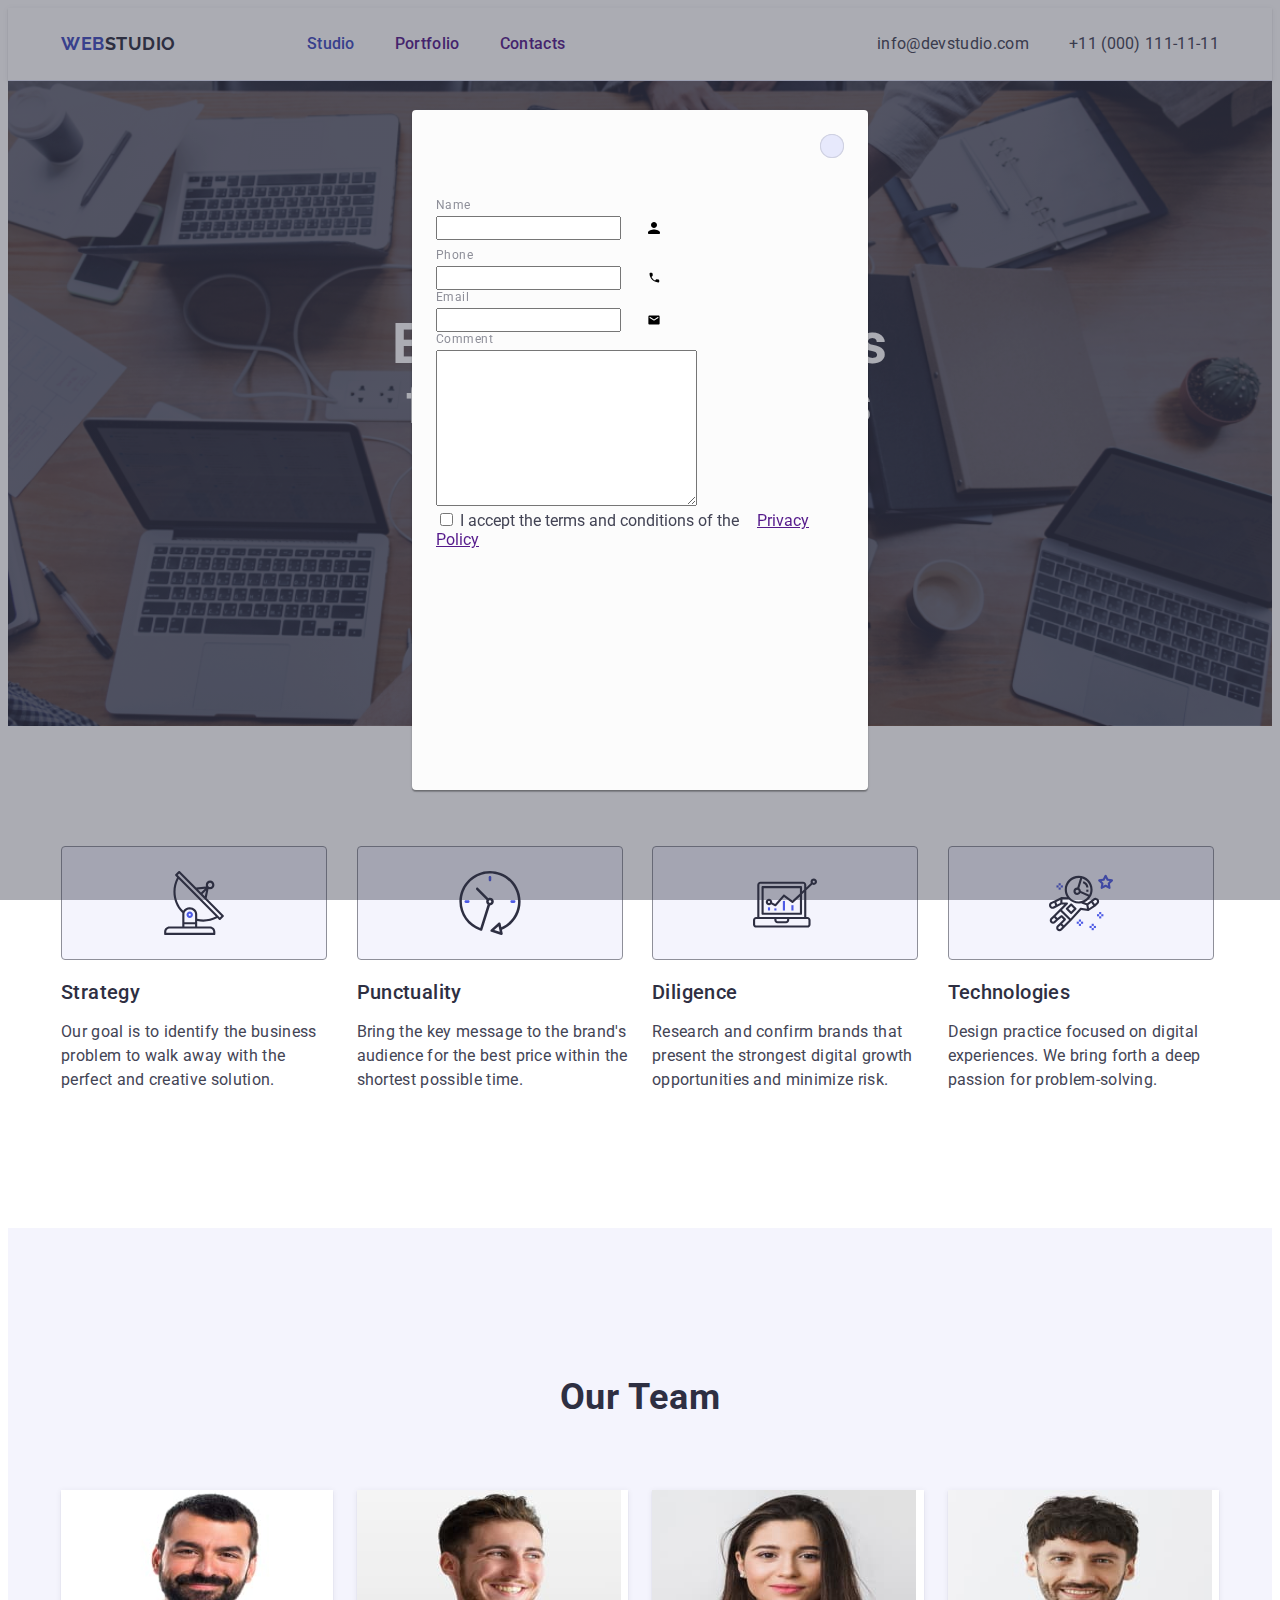
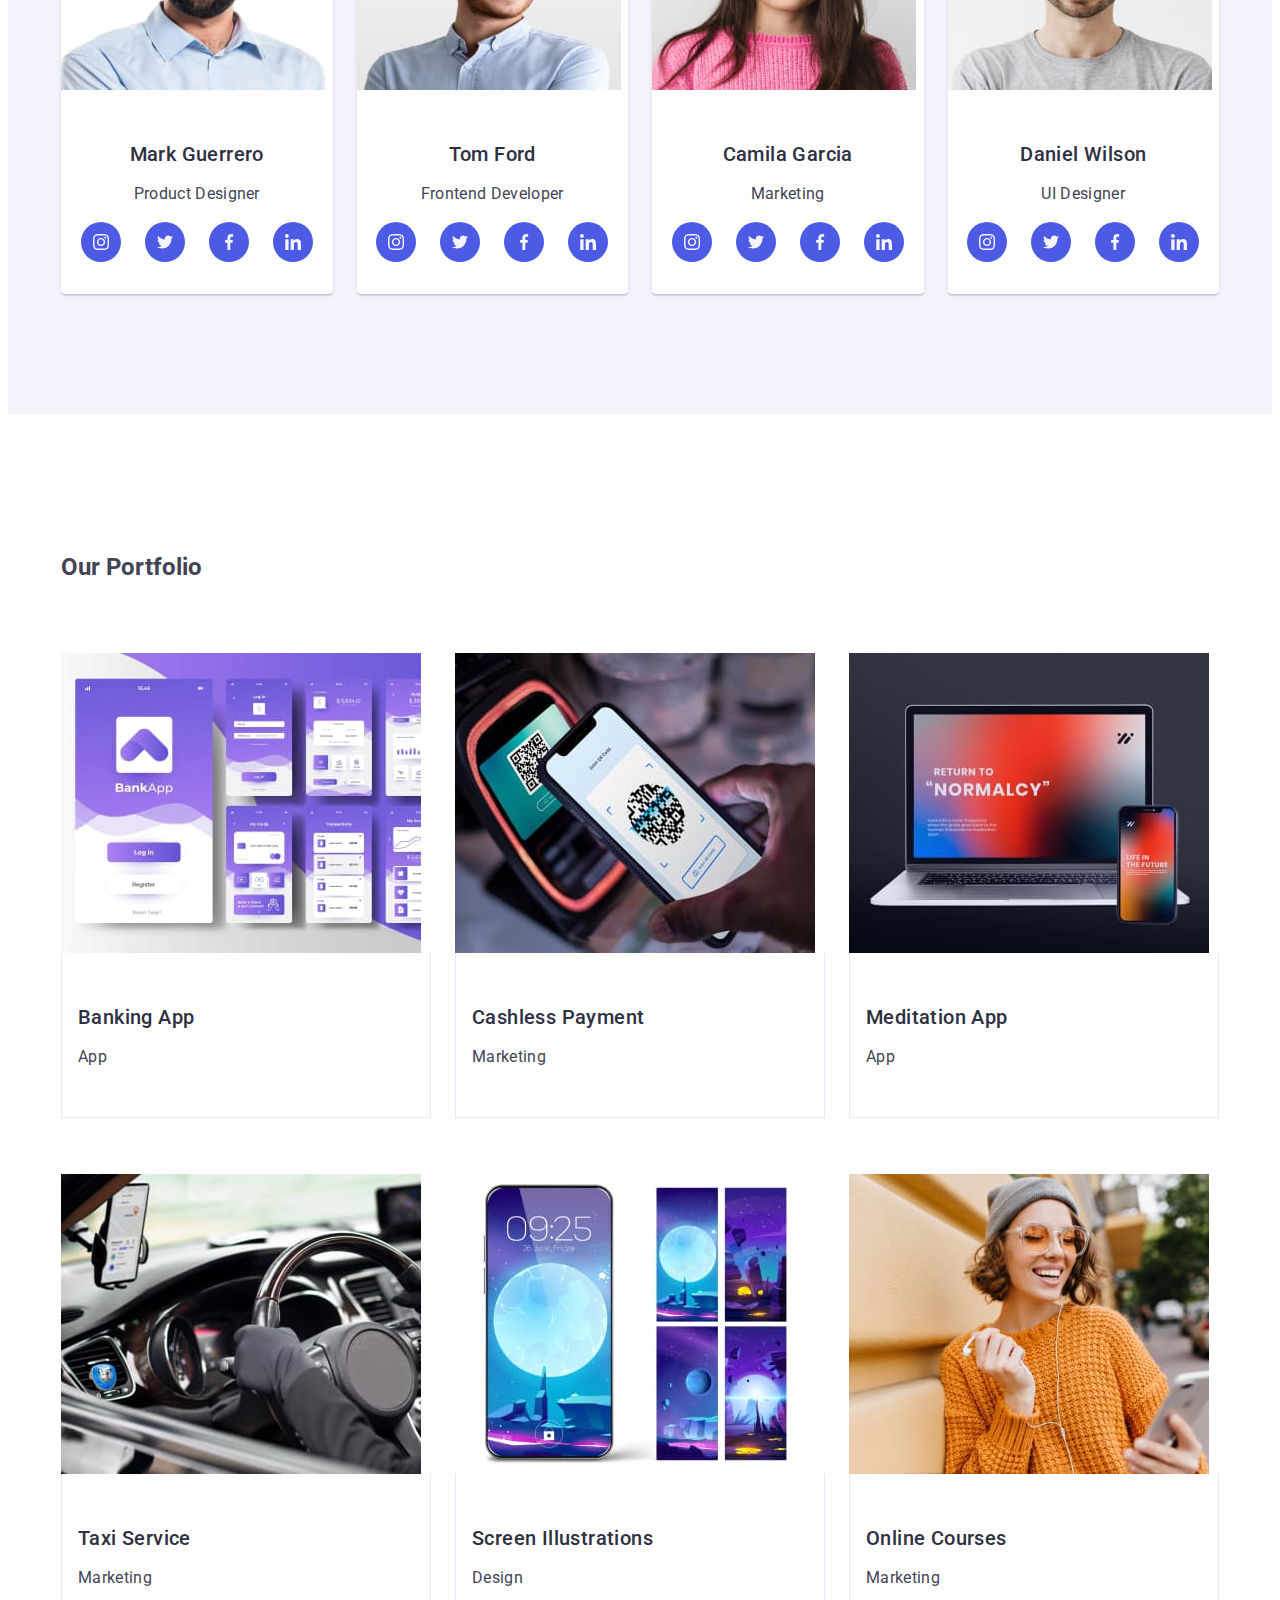
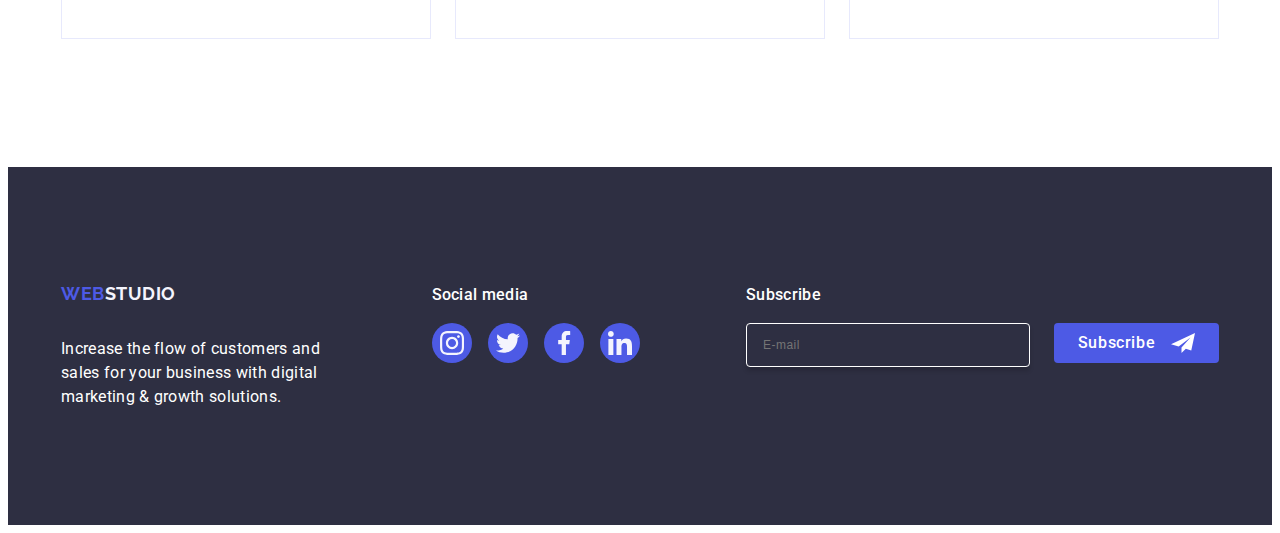
==== index.html @ eb2a05f5 "fix" ====
<!DOCTYPE html>
<html lang="en">
  <head>
    <meta charset="UTF-8" />
    <meta name="viewport" content="width=device-width, initial-scale=1.0" />
    <title>Document</title>
    <link
      rel="stylesheet"
      href="https://cdnjs.cloudflare.com/ajax/libs/modern-normalize/2.0.0/modern-normalize.min.css"
      integrity="sha512-4xo8blKMVCiXpTaLzQSLSw3KFOVPWhm/TRtuPVc4WG6kUgjH6J03IBuG7JZPkcWMxJ5huwaBpOpnwYElP/m6wg=="
      crossorigin="anonymous"
      referrerpolicy="no-referrer"
    />
    <link rel="preconnect" href="https://fonts.googleapis.com" />
    <link rel="preconnect" href="https://fonts.gstatic.com" crossorigin />
    <link
      href="https://fonts.googleapis.com/css2?family=Raleway:wght@700&family=Roboto:wght@400;500;700&display=swap"
      rel="stylesheet"
    />
    <link rel="stylesheet" href="./css/style.css" />
  </head>
  <body>
    <!-- HEADER -->

    <header class="header">
      <div class="container header-container">
        <nav class="nav-cont">
          <a class="logo" href="/index.html">Web<span>Studio</span></a>
          <ul class="nav-list">
            <li>
              <a class="list-link current" href="./index.html">Studio</a>
            </li>
            <li>
              <a class="list-link" href="">Portfolio</a>
            </li>
            <li>
              <a class="list-link" href="">Contacts</a>
            </li>
          </ul>
        </nav>
        <address class="contacts">
          <ul class="contacts-list">
            <li class="contacts-item">
              <a
                class="contacts-link"
                href="mailto:info@devstudio.com"
                target="_blank"
                >info@devstudio.com</a
              >
            </li>
            <li class="contacts-item">
              <a class="contacts-link" href="tel:+110001111111"
                >+11 (000) 111-11-11</a
              >
            </li>
          </ul>
        </address>
      </div>
    </header>

    <!-- MAIN -->

    <main>
      <!-- SECTION 1 -->

      <section class="dark-bg">
        <div class="container section-one-cont">
          <h1 class="sec-title">Effective Solutions for Your Business</h1>
          <button class="button" type="button">
            <span class="button-text">Order Service</span>
          </button>
        </div>
      </section>

      <!-- SECTION 2 -->

      <section class="section-two">
        <div class="container section-two-cont">
          <h2 class="visually-hidden">About</h2>
          <ul class="list-about">
            <li class="list-two-item">
              <div class="svg-cont">
                <svg class="svg-antenna" width="64" height="64">
                  <use href="./images/icons.svg#icon-antenna"></use>
                </svg>
              </div>
              <h3 class="sec-two-list-title">Strategy</h3>
              <p class="sec-two-list-text">
                Our goal is to identify the business problem to walk away with
                the perfect and creative solution.
              </p>
            </li>
            <li class="list-two-item">
              <div class="svg-cont">
                <svg class="svg-clock" width="64" height="64">
                  <use href="./images/icons.svg#icon-clock"></use>
                </svg>
              </div>
              <h3 class="sec-two-list-title">Punctuality</h3>
              <p class="sec-two-list-text">
                Bring the key message to the brand's audience for the best price
                within the shortest possible time.
              </p>
            </li>
            <li class="list-two-item">
              <div class="svg-cont">
                <svg class="svg-diagram" width="64" height="64">
                  <use href="./images/icons.svg#icon-diagram"></use>
                </svg>
              </div>
              <h3 class="sec-two-list-title">Diligence</h3>
              <p class="sec-two-list-text">
                Research and confirm brands that present the strongest digital
                growth opportunities and minimize risk.
              </p>
            </li>
            <li class="list-two-item">
              <div class="svg-cont">
                <svg class="svg-astronaut" width="64" height="64">
                  <use href="./images/icons.svg#icon-astronaut"></use>
                </svg>
              </div>
              <h3 class="sec-two-list-title">Technologies</h3>
              <p class="sec-two-list-text">
                Design practice focused on digital experiences. We bring forth a
                deep passion for problem-solving.
              </p>
            </li>
          </ul>
        </div>
      </section>

      <!-- SECTION 3 -->

      <section class="team-cont">
        <div class="container section-three-cont">
          <h2 class="team-title">Our Team</h2>
          <ul class="team-list">
            <li class="workers-cont">
              <img
                src="./images/workers/mark-guerrero.jpg"
                width="264"
                height="200"
                alt="man-1"
              />
              <div class="workers">
                <h3 class="title-names">Mark Guerrero</h3>
                <p class="position">Product Designer</p>
                <ul class="social-list">
                  <li class="social-item">
                    <a href="" class="social-link">
                      <svg class="svg social-svg" width="16" height="16">
                        <use href="./images/icons.svg#icon-instagram"></use>
                      </svg>
                    </a>
                  </li>
                  <li class="social-item">
                    <a href="" class="social-link">
                      <svg class="svg social-svg" width="16" height="16">
                        <use href="./images/icons.svg#icon-twitter"></use>
                      </svg>
                    </a>
                  </li>
                  <li class="social-item">
                    <a href="" class="social-link">
                      <svg class="svg social-svg" width="16" height="16">
                        <use href="./images/icons.svg#icon-facebook"></use>
                      </svg>
                    </a>
                  </li>
                  <li class="social-item">
                    <a href="" class="social-link">
                      <svg class="svg social-svg" width="16" height="16">
                        <use href="./images/icons.svg#icon-linkedin"></use>
                      </svg>
                    </a>
                  </li>
                </ul>
              </div>
            </li>
            <li class="workers-cont">
              <img
                src="./images/workers/tom-ford.jpg"
                width="264"
                height="200"
                alt="man-2"
              />
              <div class="workers">
                <h3 class="title-names">Tom Ford</h3>
                <p class="position">Frontend Developer</p>
                <ul class="social-list">
                  <li class="social-item">
                    <a href="" class="social-link">
                      <svg class="svg social-svg" width="16" height="16">
                        <use href="./images/icons.svg#icon-instagram"></use>
                      </svg>
                    </a>
                  </li>
                  <li class="social-item">
                    <a href="" class="social-link">
                      <svg class="svg social-svg" width="16" height="16">
                        <use href="./images/icons.svg#icon-twitter"></use>
                      </svg>
                    </a>
                  </li>
                  <li class="social-item">
                    <a href="" class="social-link">
                      <svg class="svg social-svg" width="16" height="16">
                        <use href="./images/icons.svg#icon-facebook"></use>
                      </svg>
                    </a>
                  </li>
                  <li class="social-item">
                    <a href="" class="social-link">
                      <svg class="svg social-svg" width="16" height="16">
                        <use href="./images/icons.svg#icon-linkedin"></use>
                      </svg>
                    </a>
                  </li>
                </ul>
              </div>
            </li>
            <li class="workers-cont">
              <img
                src="./images/workers/camila-garcia.jpg"
                width="264"
                height="200"
                alt="woman-1"
              />
              <div class="workers">
                <h3 class="title-names">Camila Garcia</h3>
                <p class="position">Marketing</p>
                <ul class="social-list">
                  <li class="social-item">
                    <a href="" class="social-link">
                      <svg class="svg social-svg" width="16" height="16">
                        <use href="./images/icons.svg#icon-instagram"></use>
                      </svg>
                    </a>
                  </li>
                  <li class="social-item">
                    <a href="" class="social-link">
                      <svg class="svg social-svg" width="16" height="16">
                        <use href="./images/icons.svg#icon-twitter"></use>
                      </svg>
                    </a>
                  </li>
                  <li class="social-item">
                    <a href="" class="social-link">
                      <svg class="svg social-svg" width="16" height="16">
                        <use href="./images/icons.svg#icon-facebook"></use>
                      </svg>
                    </a>
                  </li>
                  <li class="social-item">
                    <a href="" class="social-link">
                      <svg class="svg social-svg" width="16" height="16">
                        <use href="./images/icons.svg#icon-linkedin"></use>
                      </svg>
                    </a>
                  </li>
                </ul>
              </div>
            </li>
            <li class="workers-cont">
              <img
                src="./images/workers/daniel-wilson.jpg"
                width="264"
                height="200"
                alt="man-3"
              />
              <div class="workers">
                <h3 class="title-names">Daniel Wilson</h3>
                <p class="position">UI Designer</p>
                <ul class="social-list">
                  <li class="social-item">
                    <a href="" class="social-link">
                      <svg class="svg social-svg" width="16" height="16">
                        <use href="./images/icons.svg#icon-instagram"></use>
                      </svg>
                    </a>
                  </li>
                  <li class="social-item">
                    <a href="" class="social-link">
                      <svg class="svg social-svg" width="16" height="16">
                        <use href="./images/icons.svg#icon-twitter"></use>
                      </svg>
                    </a>
                  </li>
                  <li class="social-item">
                    <a href="" class="social-link">
                      <svg class="svg social-svg" width="16" height="16">
                        <use href="./images/icons.svg#icon-facebook"></use>
                      </svg>
                    </a>
                  </li>
                  <li class="social-item">
                    <a href="" class="social-link">
                      <svg class="svg social-svg" width="16" height="16">
                        <use href="./images/icons.svg#icon-linkedin"></use>
                      </svg>
                    </a>
                  </li>
                </ul>
              </div>
            </li>
          </ul>
        </div>
      </section>

      <!-- SECTION 4 -->

      <section class="section-four">
        <div class="container section-four-cont">
          <h2 class="portfolio">Our Portfolio</h2>
          <ul class="list-portfolio">
            <li class="app-cont">
              <div class="image-cont">
                <img
                  src="./images/banking-app.jpg"
                  alt="Banking App"
                  width="360"
                  height="300"
                />
                <p class="image-text">
                  14 Stylish and User-Friendly App Design Concepts · Task
                  Manager App · Calorie Tracker App · Exotic Fruit Ecommerce App
                  · Cloud Storage App
                </p>
              </div>
              <div class="app">
                <h3 class="title-names">Banking App</h3>
                <p class="position">App</p>
              </div>
            </li>
            <li class="app-cont">
              <div class="image-cont">
                <img
                  src="./images/cashless-payment.jpg"
                  alt="Cashless Payment"
                  width="360"
                  height="300"
                />
                <p class="image-text">
                  14 Stylish and User-Friendly App Design Concepts · Task
                  Manager App · Calorie Tracker App · Exotic Fruit Ecommerce App
                  · Cloud Storage App
                </p>
              </div>
              <div class="app">
                <h3 class="title-names">Cashless Payment</h3>
                <p class="position">Marketing</p>
              </div>
            </li>
            <li class="app-cont">
              <div class="image-cont">
                <img
                  src="./images/meditaion-app.jpg"
                  alt="Meditaion App"
                  width="360"
                  height="300"
                />
                <p class="image-text">
                  14 Stylish and User-Friendly App Design Concepts · Task
                  Manager App · Calorie Tracker App · Exotic Fruit Ecommerce App
                  · Cloud Storage App
                </p>
              </div>
              <div class="app">
                <h3 class="title-names">Meditation App</h3>
                <p class="position">App</p>
              </div>
            </li>
            <li class="app-cont">
              <div class="image-cont">
                <img
                  src="./images/taxi-service.jpg"
                  alt="Taxi Service"
                  width="360"
                  height="300"
                />
                <p class="image-text">
                  14 Stylish and User-Friendly App Design Concepts · Task
                  Manager App · Calorie Tracker App · Exotic Fruit Ecommerce App
                  · Cloud Storage App
                </p>
              </div>
              <div class="app">
                <h3 class="title-names">Taxi Service</h3>
                <p class="position">Marketing</p>
              </div>
            </li>
            <li class="app-cont">
              <div class="image-cont">
                <img
                  src="./images/screen-illustrations.jpg"
                  alt="Screen Illustrations"
                  width="360"
                  height="300"
                />
                <p class="image-text">
                  14 Stylish and User-Friendly App Design Concepts · Task
                  Manager App · Calorie Tracker App · Exotic Fruit Ecommerce App
                  · Cloud Storage App
                </p>
              </div>
              <div class="app">
                <h3 class="title-names">Screen Illustrations</h3>
                <p class="position">Design</p>
              </div>
            </li>
            <li class="app-cont">
              <div class="image-cont">
                <img
                  src="./images/online-courses.jpg"
                  alt="Online Courses"
                  width="360"
                  height="300"
                />
                <p class="image-text">
                  14 Stylish and User-Friendly App Design Concepts · Task
                  Manager App · Calorie Tracker App · Exotic Fruit Ecommerce App
                  · Cloud Storage App
                </p>
              </div>
              <div class="app">
                <h3 class="title-names">Online Courses</h3>
                <p class="position">Marketing</p>
              </div>
            </li>
          </ul>
        </div>
      </section>
    </main>

    <!-- FOOTER -->

    <footer class="footer">
      <div class="container footer-cont">
        <div class="aside">
          <a class="footer-logo-cont" href="./index.html"
            >Web<span class="footer-logo">Studio</span></a
          >
          <p class="footer-text">
            Increase the flow of customers and sales for your business with
            digital marketing & growth solutions.
          </p>
        </div>
        <div class="footer-social-cont">
          <p class="footer-social-text">Social media</p>
          <ul class="footer-list">
            <li class="footer-social-item">
              <a class="footer-social-link" href="">
                <svg class="footer-social-svg" width="24" height="24">
                  <use href="./images/icons.svg#icon-instagram"></use>
                </svg>
              </a>
            </li>
            <li class="footer-social-item">
              <a class="footer-social-link" href="">
                <svg class="footer-social-svg" width="24" height="24">
                  <use href="./images/icons.svg#icon-twitter"></use>
                </svg>
              </a>
            </li>
            <li class="footer-social-item">
              <a class="footer-social-link" href="">
                <svg class="footer-social-svg" width="24" height="24">
                  <use href="./images/icons.svg#icon-facebook"></use>
                </svg>
              </a>
            </li>
            <li class="footer-social-item">
              <a class="footer-social-link" href="">
                <svg class="footer-social-svg" width="24" height="24">
                  <use href="./images/icons.svg#icon-linkedin"></use>
                </svg>
              </a>
            </li>
          </ul>
        </div>
        <div class="subscribe-cont">
          <p class="form-text">Subscribe</p>
          <form class="form">
            <label for="email" class="form-label">
              <input
                class="form-label-input"
                type="email"
                name="email"
                placeholder="E-mail"
                id="email"
              />
            </label>
            <button type="submit" class="form-button">
              Subscribe
              <svg class="form-button-svg" width="24" height="24">
                <use href="./images/icons.svg#icon-frame"></use>
              </svg>
            </button>
          </form>
        </div>
      </div>
    </footer>

    <!-- Model Window -->

    <div class="modal-cont">
      <div class="modal">
        <button type="button" class="modal-button">
          <svg width="8" height="8" class="modal-button-svg">
            <use href="./images/icons.svg#icon-close-black"></use>
          </svg>
        </button>
        <p class="modal-title"></p>
        <form>
          <div class="first-form-cont">
            <label for="user-name" class="modal-label">Name</label>
            <div class="form name-cont">
              <input
                type="text"
                id="user-name"
                name="user-name"
                class="input name-input"
              />
              <svg width="18" height="24" class="modal-svg">
                <use href="./images/icons.svg#icon-person-black"></use>
              </svg>
            </div>
          </div>

          <div class="second-form-cont">
            <label for="user-phome" class="modal-label">Phone</label>
            <div class="form phome-cont">
              <input
                type="text"
                id="user-phome"
                name="user-phome"
                class="input phone-input"
              />
              <svg width="18" height="24" class="modal-svg">
                <use href="./images/icons.svg#icon-phone-black"></use>
              </svg>
            </div>
          </div>

          <div class="third-form-cont">
            <label for="user-enail" class="modal-label">Email</label>
            <div class="form enail-cont">
              <input
                type="text"
                id="user-enail"
                name="user-enail"
                class="input email-input"
              />
              <svg width="18" height="24" class="modal-svg">
                <use href="./images/icons.svg#icon-email-black"></use>
              </svg>
            </div>
          </div>

          <div class="fourth-form-cont">
            <label for="user-comment" class="modal-label">Comment</label>
            <textarea
              name="user-comment"
              id="user-comment"
              cols="30"
              rows="10"
              placeholder="Text input"
              class="modal-textarea"
            >
            </textarea>
          </div>

          <div class="fifth-form-cont">
            <input
              type="checkbox"
              id="user-privacy"
              value="true"
              name="user-privacy"
              class="checkbox"
            />

            <label for="user-privacy" class="checkbox-label"
              >I accept the terms and conditions of the
              <span class="checkbox-label-span">
                <svg width="10" height="8" class="checkbox-label-span-svg">
                  <use href=""></use>
                </svg>
                <a href="">Privacy Policy</a>
              </span>
            </label>
          </div>
          <button class="modal-button"></button>
        </form>
      </div>
    </div>
  </body>
</html>
---- css/style.css ----
body {
  font-family: "Roboto", sans-serif;
  color: #434455;
  background-color: #ffffff;
}
ul {
  margin: 0;
  padding-left: 0;
  list-style-type: none;
}
h1 h2 h3 h4 h5 h6 p {
  margin: 0;
}
img {
  display: block;
}
h3 {
  font-family: "Roboto", sans-serif;
  font-size: 20px;
  font-weight: 500;
  line-height: 24px;
  letter-spacing: 0.02em;
}

/* HEADER */

.header {
  margin: 0 auto;
  border-bottom: 1px solid #e7e9fc;
  box-shadow: 0px 2px 1px rgba(46, 47, 66, 0.08),
    0px 1px 1px rgba(46, 47, 66, 0.16), 0px 1px 6px rgba(46, 47, 66, 0.08);
  max-width: 1440px;
}
.header-container {
  display: flex;
  justify-content: space-between;
}
.container {
  width: 1158px;
  margin: 0 auto;
  padding: 0 15px;
}
.nav-cont {
  display: flex;
  gap: 40px;
  align-items: center;
}
.logo {
  text-decoration: none;
  font-family: "Raleway", sans-serif;
  font-weight: 700;
  font-size: 18px;
  line-height: 1.17;
  letter-spacing: 0.03em;
  text-transform: uppercase;
  color: #404bbf;
  margin-right: 76px;
}
.logo span {
  color: #2e2f42;
}
.nav-list {
  position: relative;

  display: inline-flex;
  align-items: flex-start;
  gap: 40px;
  padding: 0 15px;
}
.list-link {
  display: block;
  position: relative;
  text-decoration: none;
  font-size: 16px;
  font-weight: 500;
  line-height: 1.5;
  letter-spacing: 0.02em;
  padding: 24px 0;
  transition: color 250ms cubic-bezier(0.4, 0, 0.2, 1);
}
.list-link.current {
  color: #404bbf;
}
.list-link.current::after {
  content: "";
  position: absolute;
  left: 0;
  bottom: -1px;
  height: 4px;
  background-color: #404bbf;
  border-radius: 2px;
  text-decoration: underline;
}
.list-link:hover {
  color: #404bbf;
}
.list-link:focus {
  color: #404bbf;
  text-decoration: underline;
}
.contacts {
  font-style: normal;
  justify-content: flex-end;
}
.contacts-list {
  display: flex;
  gap: 40px;
}
.contacts-link {
  text-decoration: none;
  display: block;
  font-style: normal;
  font-size: 16px;
  line-height: 1.5;
  letter-spacing: 0.02em;
  color: #434455;
  padding: 24px 0;
  transition: color 250ms cubic-bezier(0.4, 0, 0.2, 1);
}

.contacts-link:hover {
  color: #404bbf;
}
/* .contacts-link:focus {
  color: #404bbf;
} */
/* MAIN */

/* SECTION 1 */

.dark-bg {
  margin: 0 auto;
  padding: 188px 0;
  background-image: linear-gradient(
      rgba(46, 47, 66, 0.7),
      rgba(46, 47, 66, 0.7)
    ),
    url(/images/people-office.jpg);
  background-size: cover;
  background-repeat: no-repeat;
  background-position: center;
  max-width: 1440px;
}
.container .section-one-cont {
  display: flex;
  justify-content: center;
}
.sec-title {
  margin: 0.83em auto;
  font-size: 56px;
  font-weight: 700;
  line-height: 1.07;
  letter-spacing: 0.02em;
  text-align: center;
  color: #ffffff;
  max-width: 496px;
}
.button {
  /* Box model */
  margin: 0 auto;
  display: block;
  min-width: 169px;
  height: 56px;

  /* Visual */
  border: none;
  border-radius: 4px;
  background-color: #4d5ae5;
  transition: background-color 250ms cubic-bezier(0.4, 0, 0.2, 1);

  /* Typography */
  font-family: "Roboto", sans-serif;
  color: #ffffff;
  font-size: 16px;
  line-height: 1.5;
  font-weight: 500;
  cursor: pointer;
  letter-spacing: 0.04em;
}
.button:hover {
  background-color: #404bbf;
}
.button:focus {
  background-color: #404bbf;
}

/* SECTION 2 */

.section-two {
  padding: 120px 0;
}

.visually-hidden {
  position: absolute;
  width: 1px;
  height: 1px;
  margin: -1px;
  border: 0;
  padding: 0;
  white-space: nowrap;
  clip-path: inset(100%);
  clip: rect(0 0 0 0);
  overflow: hidden;
}
.list-about {
  display: flex;
  gap: 24px;
}
.svg-cont {
  /* Box model */
  display: flex;
  justify-content: center;
  align-items: center;
  width: 264px;
  height: 112px;
  flex-shrink: 0;
  margin-bottom: 8px;

  /* Visual */
  border-radius: 4px;
  border: 1px solid var(--LIGHT-SLATE, #8e8f99);
  background: var(--CLOUD, #f4f4fd);
}

.list-two-item {
  width: calc((100% - 72px) / 4);
}
.sec-two-list-title {
  font-family: "Roboto", sans-serif;
  font-size: 20px;
  font-weight: 500;
  line-height: 1.2;
  letter-spacing: 0.02em;
  text-align: left;
  color: #2e2f42;
  margin-bottom: 8px;
}
.sec-two-list-text {
  font-size: 16px;
  line-height: 1.5;
  letter-spacing: 0.02em;
}

/* SECTION 3 */

.team-cont {
  background-color: #f4f4fd;
  padding: 120px 0;
}
.team-list {
  text-align: center;
  display: flex;
  gap: 24px;
}
.team-title {
  font-family: "Roboto", sans-serif;
  font-size: 36px;
  font-weight: 700;
  line-height: 1.11;
  letter-spacing: 0.02em;
  text-align: center;
  text-transform: capitalize;
  color: #2e2f42;
  margin-bottom: 72px;
}
.workers-cont {
  background-color: #ffffff;
  width: calc((100% - 72px) / 4);
  border-radius: 0 0 4px 4px;
  box-shadow: 0px 1px 6px rgba(46, 47, 66, 0.08),
    0px 1px 1px rgba(46, 47, 66, 0.16), 0px 2px 1px rgba(46, 47, 66, 0.08);
}
.workers {
  padding: 32px 0;
}
.title-names {
  color: #2e2f42;
  line-height: 1.2;
  align-items: center;
  margin-bottom: 8px;
}
.position {
  font-size: 16px;
  line-height: 1.5;
  letter-spacing: 0.02em;
  color: #434455;
  align-items: center;
}
.social-list {
  display: flex;
  justify-content: center;
  gap: 24px;
}
.social-item {
  width: 40px;
  height: 40px;
}

.social-link {
  display: flex;
  align-items: center;
  justify-content: center;
  width: 100%;
  height: 100%;
  border-radius: 50%;
  background-color: #4d5ae5;
}
.social-link:first-child {
  transition: background-color 250ms cubic-bezier(0.4, 0, 0.2, 1);
}
.social-link:hover,
.social-link:focus {
  background-color: #404bbf;
}
.svg {
  fill: #f4f4fd;
}

/* SECTION 4 */

.section-four {
  padding: 120px 0;
}
.portfolio {
  margin-bottom: 72px;
}
.list-portfolio {
  display: flex;
  flex-wrap: wrap;
  column-gap: 24px;
  row-gap: 48px;
  text-align: left;
}
.app-cont {
  width: calc((100% - 48px) / 3);
  transition: box-shadow 250ms cubic-bezier(0.4, 0, 0.2, 1);
}
.app-cont:hover {
  box-shadow: 0px 1px 6px rgba(46, 47, 66, 0.08),
    0px 1px 1px rgba(46, 47, 66, 0.16), 0px 2px 1px rgba(46, 47, 66, 0.08);
}
.image-cont {
  position: relative;
  overflow: hidden;
}
.image-text {
  /* Box model */
  width: 100%;
  height: 100%;
  padding: 40px 32px;
  margin: 0;

  /* Positioning */
  position: absolute;
  top: 0;

  /* Typography */
  font-size: 16px;
  letter-spacing: 0.02em;
  line-height: 1.5;

  /* Visual */
  color: #f4f4fd;
  background-color: #4d5ae5;

  transform: translateY(100%);
  transition: transform 250ms cubic-bezier(0.4, 0, 0.2, 1);
}
.app-cont:hover .image-text {
  transform: translateY(0%);
}
.app {
  padding: 32px 16px;
  border: 1px solid #e7e9fc;
  border-top: none;
  margin-bottom: 8px;
}

/* FOOTER */

.footer {
  background-color: #2e2f42;
  padding: 100px 0;
}
.footer-cont {
  display: flex;
  align-items: baseline;
  justify-content: space-between;
}
.aside {
  max-width: 264px;
}
.footer-social-cont {
}
.footer-social-text {
  font-weight: 500;
  font-size: 16px;
  line-height: 1.5;
  letter-spacing: 0.02em;
  color: #ffffff;
  margin-bottom: 16px;
}
.footer-list {
  display: flex;
  gap: 16px;
}
.footer-social-item {
  width: 40px;
  height: 40px;
}
.footer-social-link {
  width: 100%;
  height: 100%;
  background-color: #4d5ae5;
  border-radius: 50%;
  display: flex;
  align-items: center;
  justify-content: center;
  transition: background-color 250ms cubic-bezier(0.4, 0, 0.2, 1);
}
.footer-social-link:hover,
.footer-social-link:focus {
  background-color: #31d0aa;
}
.footer-social-svg {
  fill: #f4f4fd;
}
.footer-logo-cont {
  /* box model */
  display: inline-block;
  margin-bottom: 16px;

  /* Typography */
  font-family: "Raleway", sans-serif;
  font-size: 18px;
  font-weight: 700;
  line-height: 1.17;
  text-align: left;
  text-decoration: none;
  text-transform: uppercase;
  letter-spacing: 0.03em;
  color: #4d5ae5;
}
.footer-logo span {
  color: #f4f4fd;
}
.footer-logo {
  color: #f4f4fd;
}
.footer-text {
  color: #f4f4fd;
  line-height: 1.5;
  letter-spacing: 0.02em;
  line-height: 1.5;
  letter-spacing: 0.02em;
  color: #ffffff;
}

.form-text {
  margin-bottom: 16px;
  font-weight: 500;
  line-height: 1.5;
  letter-spacing: 0.02em;
  color: #ffffff;
}
.form {
  display: flex;
  gap: 24px;
  flex-direction: row;
}
.form-label {
  display: flex;
}
.form-label-input {
  /* Box model */
  width: 264px;
  height: 40px;
  padding-left: 16px;

  /* Typography */
  font-size: 12px;
  line-height: 2;
  letter-spacing: 0.04em;
  color: #ffffff;

  /* Visual */
  background-color: transparent;
  border: 1px solid #ffffff;
  box-shadow: 0 4px 4px rgba(0, 0, 0, 0.15);
  border-radius: 4px;
}
.form-button {
  /* Box model */
  display: flex;
  justify-content: center;
  align-items: center;
  min-width: 165px;
  height: 40px;

  /* Typography */
  font-family: "Roboto", sans-serif;
  font-size: 16px;
  font-weight: 500;
  line-height: 1.5;
  letter-spacing: 0.04em;
  color: #ffffff;

  /* Visual */
  background-color: #4d5ae5;
  border: none;
  border-radius: 4px;
  cursor: pointer;
}
.form-button-svg {
  margin-left: 16px;
}
.modal-cont {
  position: fixed;
  top: 0;
  left: 0;
  width: 100%;
  height: 100%;
  background-color: rgba(46, 47, 66, 0.4);
  transition: opacity 250ms cubic-bezier(0.4, 0, 0.2, 1),
    visibility 250ms cubic-bezier(0.4, 0, 0.2, 1);
}
.modal {
  /* Positioning */
  position: absolute;
  top: 50%;
  left: 50%;

  /* Visual */
  background: #fcfcfc;
  border-radius: 4px;
  box-shadow: 0px 1px 1px rgba(0, 0, 0, 0.14), 0px 1px 3px rgba(0, 0, 0, 0.12),
    0px 2px 1px rgba(0, 0, 0, 0.2);

  /* Box model */
  min-height: 584px;
  width: 408px;
  padding: 72px 24px 24px 24px;

  transform: translate(-50%, -50%) scale(1);
  transition: transform 250ms cubic-bezier(0.4, 0, 0.2, 1);
}
.modal-button {
  /* Positioning */
  position: absolute;
  top: 24px;
  right: 24px;

  /* Box model */
  display: flex;
  width: 24px;
  height: 24px;
  align-items: center;
  justify-content: center;
  padding: 0;

  /* Visual */
  background-color: #e7e9fc;
  border-radius: 50%;
  border: 1px solid rgba(0, 0, 0, 0.1);
  cursor: pointer;

  transition: background-color 250ms cubic-bezier(0.4, 0, 0.2, 1),
    border 250ms cubic-bezier(0.4, 0, 0.2, 1);
}
.modal-button:hover,
.modal-button:focus {
  background-color: #404bbf;
  border: none;
}
.modal-button:hover .modal-button-svg,
.modal-button:focus .modal-button-svg {
  fill: #ffffff;
}
.modal-button-svg {
  transition: fill 250ms cubic-bezier(0.4, 0, 0.2, 1);
}
.modal-title {
  font-weight: 500;
  font-size: 16px;
  text-align: center;
  letter-spacing: 0.02em;
  color: #2e2f42;
  margin-bottom: 16px;
  line-height: 1.5;
}
.first-form-cont {
  margin-bottom: 8px;
}
.modal-label {
  font-size: 12px;
  line-height: 1.17;
  letter-spacing: 0.04em;
  color: #8e8f99;
  display: block;
  margin-bottom: 4px;
}
.form {
}
.name-cont {
}
.input {
}
.name-input {
}
.form-svg {
}
.second-form-cont {
}
.phome-cont {
}
.phone-input {
}
.third-form-cont {
}
.enail-cont {
}
.email-input {
}
.fourth-form-cont {
}
.modal-textarea {
}
.fifth-form-cont {
}
.checkbox {
}
.checkbox-label {
}
.checkbox-label-span {
}
.checkbox-label-span-svg {
}
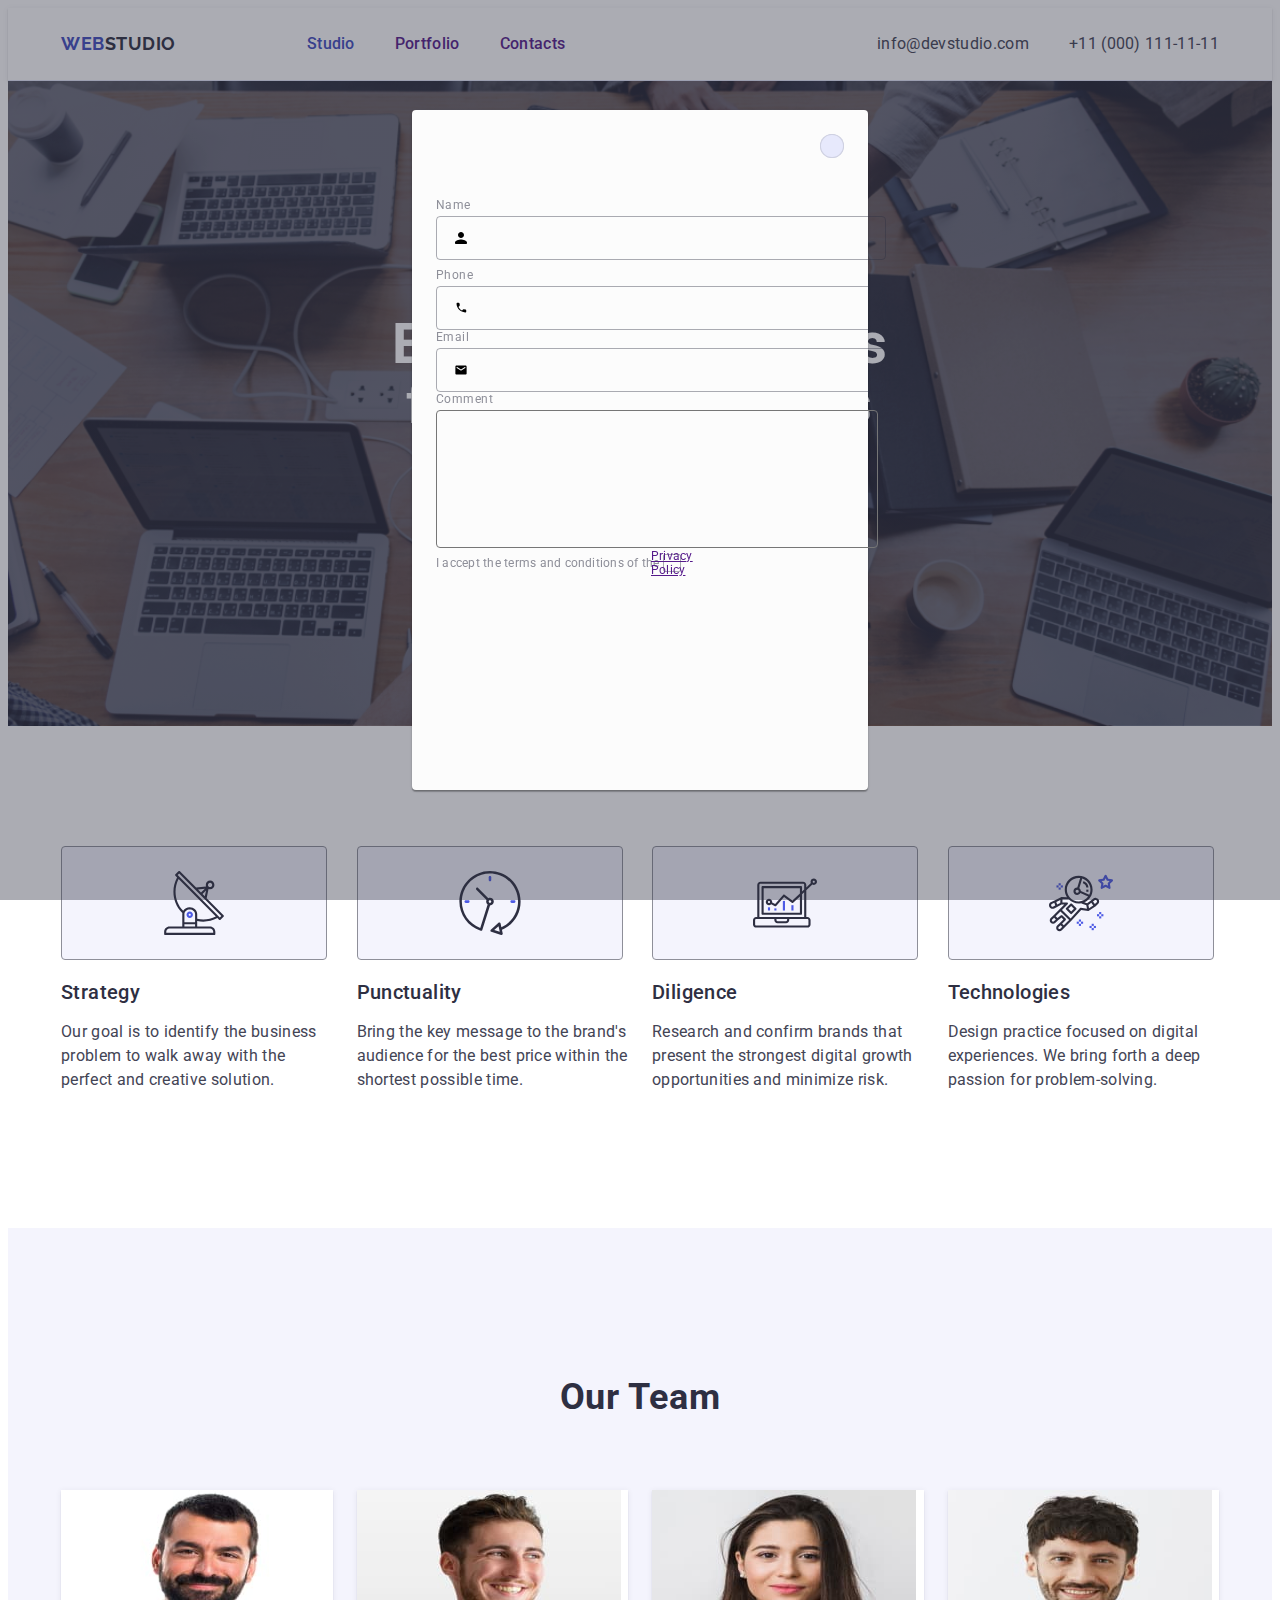
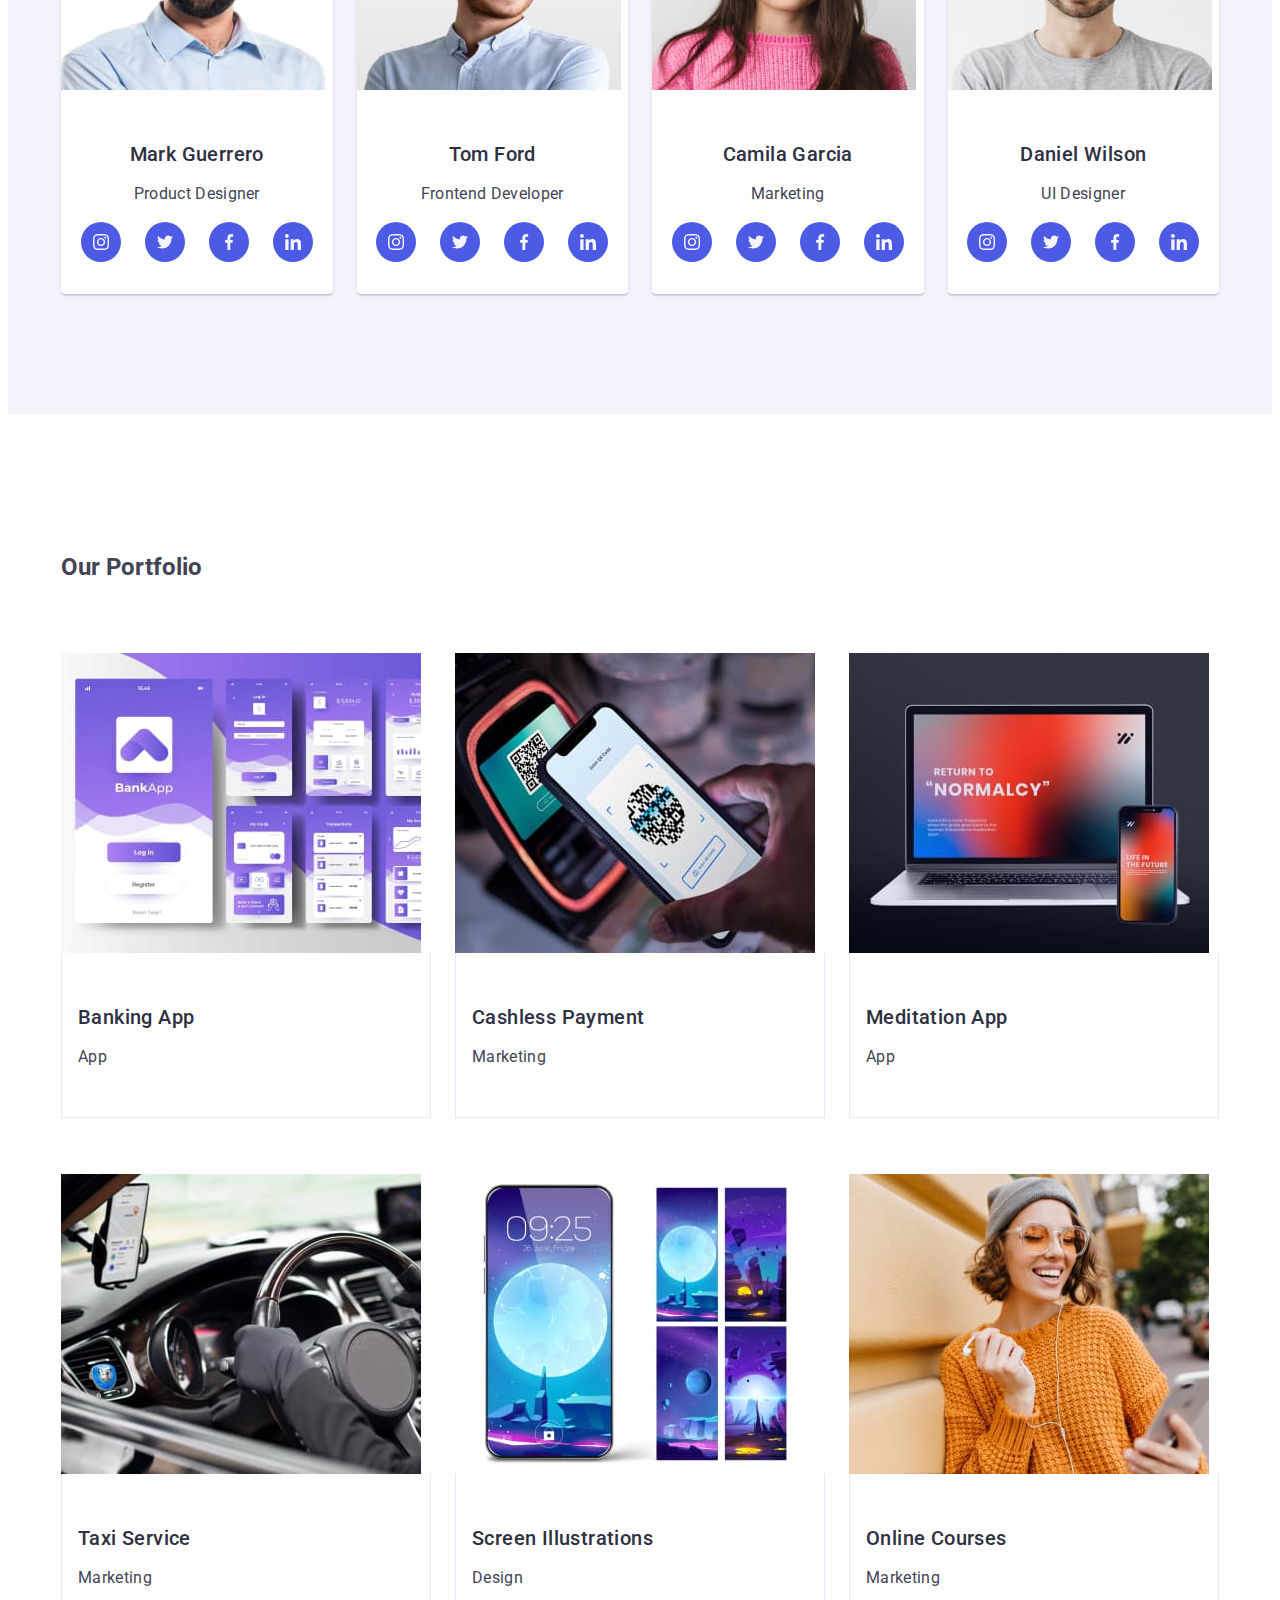
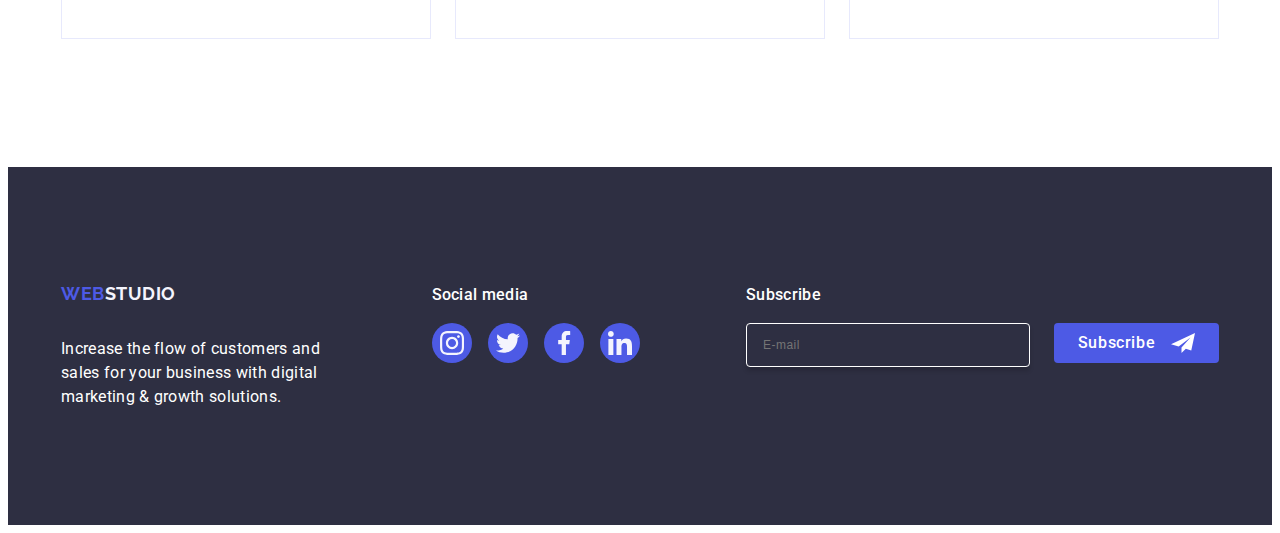
==== commit 644df5db: "design input" ====
--- a/index.html
+++ b/index.html
@@ -481,7 +481,7 @@
         </div>
         <div class="subscribe-cont">
           <p class="form-text">Subscribe</p>
-          <form class="form">
+          <form class="subscribe-form">
             <label for="email" class="form-label">
               <input
                 class="form-label-input"
@@ -505,7 +505,7 @@
     <!-- Model Window -->
 
     <div class="modal-cont">
-      <div class="modal">
+      <div class="modal-window">
         <button type="button" class="modal-button">
           <svg width="8" height="8" class="modal-button-svg">
             <use href="./images/icons.svg#icon-close-black"></use>
@@ -577,7 +577,7 @@
               id="user-privacy"
               value="true"
               name="user-privacy"
-              class="checkbox"
+              class="visually-hidden"
             />
 
             <label for="user-privacy" class="checkbox-label"
--- a/css/style.css
+++ b/css/style.css
@@ -463,7 +463,7 @@
   letter-spacing: 0.02em;
   color: #ffffff;
 }
-.form {
+.subscribe-form {
   display: flex;
   gap: 24px;
   flex-direction: row;
@@ -514,6 +514,9 @@
 .form-button-svg {
   margin-left: 16px;
 }
+
+/* Modal window */
+
 .modal-cont {
   position: fixed;
   top: 0;
@@ -524,7 +527,7 @@
   transition: opacity 250ms cubic-bezier(0.4, 0, 0.2, 1),
     visibility 250ms cubic-bezier(0.4, 0, 0.2, 1);
 }
-.modal {
+.modal-window {
   /* Positioning */
   position: absolute;
   top: 50%;
@@ -563,6 +566,7 @@
   border-radius: 50%;
   border: 1px solid rgba(0, 0, 0, 0.1);
   cursor: pointer;
+  fill: #000000;
 
   transition: background-color 250ms cubic-bezier(0.4, 0, 0.2, 1),
     border 250ms cubic-bezier(0.4, 0, 0.2, 1);
@@ -572,12 +576,11 @@
   background-color: #404bbf;
   border: none;
 }
-.modal-button:hover .modal-button-svg,
-.modal-button:focus .modal-button-svg {
-  fill: #ffffff;
-}
+.modal-button:focus,
+.modal-button:hover,
 .modal-button-svg {
   transition: fill 250ms cubic-bezier(0.4, 0, 0.2, 1);
+  fill: #ffffff;
 }
 .modal-title {
   font-weight: 500;
@@ -600,14 +603,34 @@
   margin-bottom: 4px;
 }
 .form {
+  position: relative;
 }
 .name-cont {
 }
 .input {
+  width: 100%;
+  height: 40px;
+  border: 1px solid rgba(46, 47, 66, 0.4);
+  border-radius: 4px;
+  background-color: transparent;
+  padding-left: 38px;
+  outline: transparent;
+  transition: border-color 250ms cubic-bezier(0.4, 0, 0.2, 1);
+}
+.input:focus {
+  border-color: #4d6ae5;
 }
 .name-input {
 }
-.form-svg {
+.modal-svg {
+  position: absolute;
+  left: 16px;
+  top: 50%;
+  transform: translateY(-50%);
+  transition: fill 250ms cubic-bezier(0.4, 0, 0.2, 1);
+}
+.modal-svg:focus {
+  fill: #4f6ae5;
 }
 .second-form-cont {
 }
@@ -624,14 +647,43 @@
 .fourth-form-cont {
 }
 .modal-textarea {
+  width: 100%;
+  height: 120px;
+  font-size: 12px;
+  line-height: 1.17;
+  letter-spacing: 0.04em;
+  color: rgba(46, 47, 66, 0.4);
+  border-radius: 4px;
+  background-color: transparent;
+  padding: 8px 16px;
+  outline: transparent;
+  resize: none;
+  transition: border 250ms cubic-bezier(0.4, 0, 0.2, 1);
+}
+.modal-textarea:focus {
+  border-color: #4d6ae5;
 }
 .fifth-form-cont {
-}
-.checkbox {
+  margin-bottom: 15px;
 }
 .checkbox-label {
+  font-size: 12px;
+  line-height: 1.17;
+  letter-spacing: 0.02em;
+  color: #8e8f99;
 }
 .checkbox-label-span {
+  width: 16px;
+  height: 16px;
+  border: 1px solid rgba(46, 47, 66, 0.4);
+  border-radius: 2px;
+  transition: background-color 250ms cubic-bezier(0.4, 0, 0.2, 1),
+    border 250ms cubic-bezier(0.4, 0, 0.2, 1),
+    fill 250ms cubic-bezier(0.4, 0, 0.2, 1);
+  display: inline-flex;
+  align-items: center;
+  justify-content: center;
+  fill: transparent;
 }
 .checkbox-label-span-svg {
 }
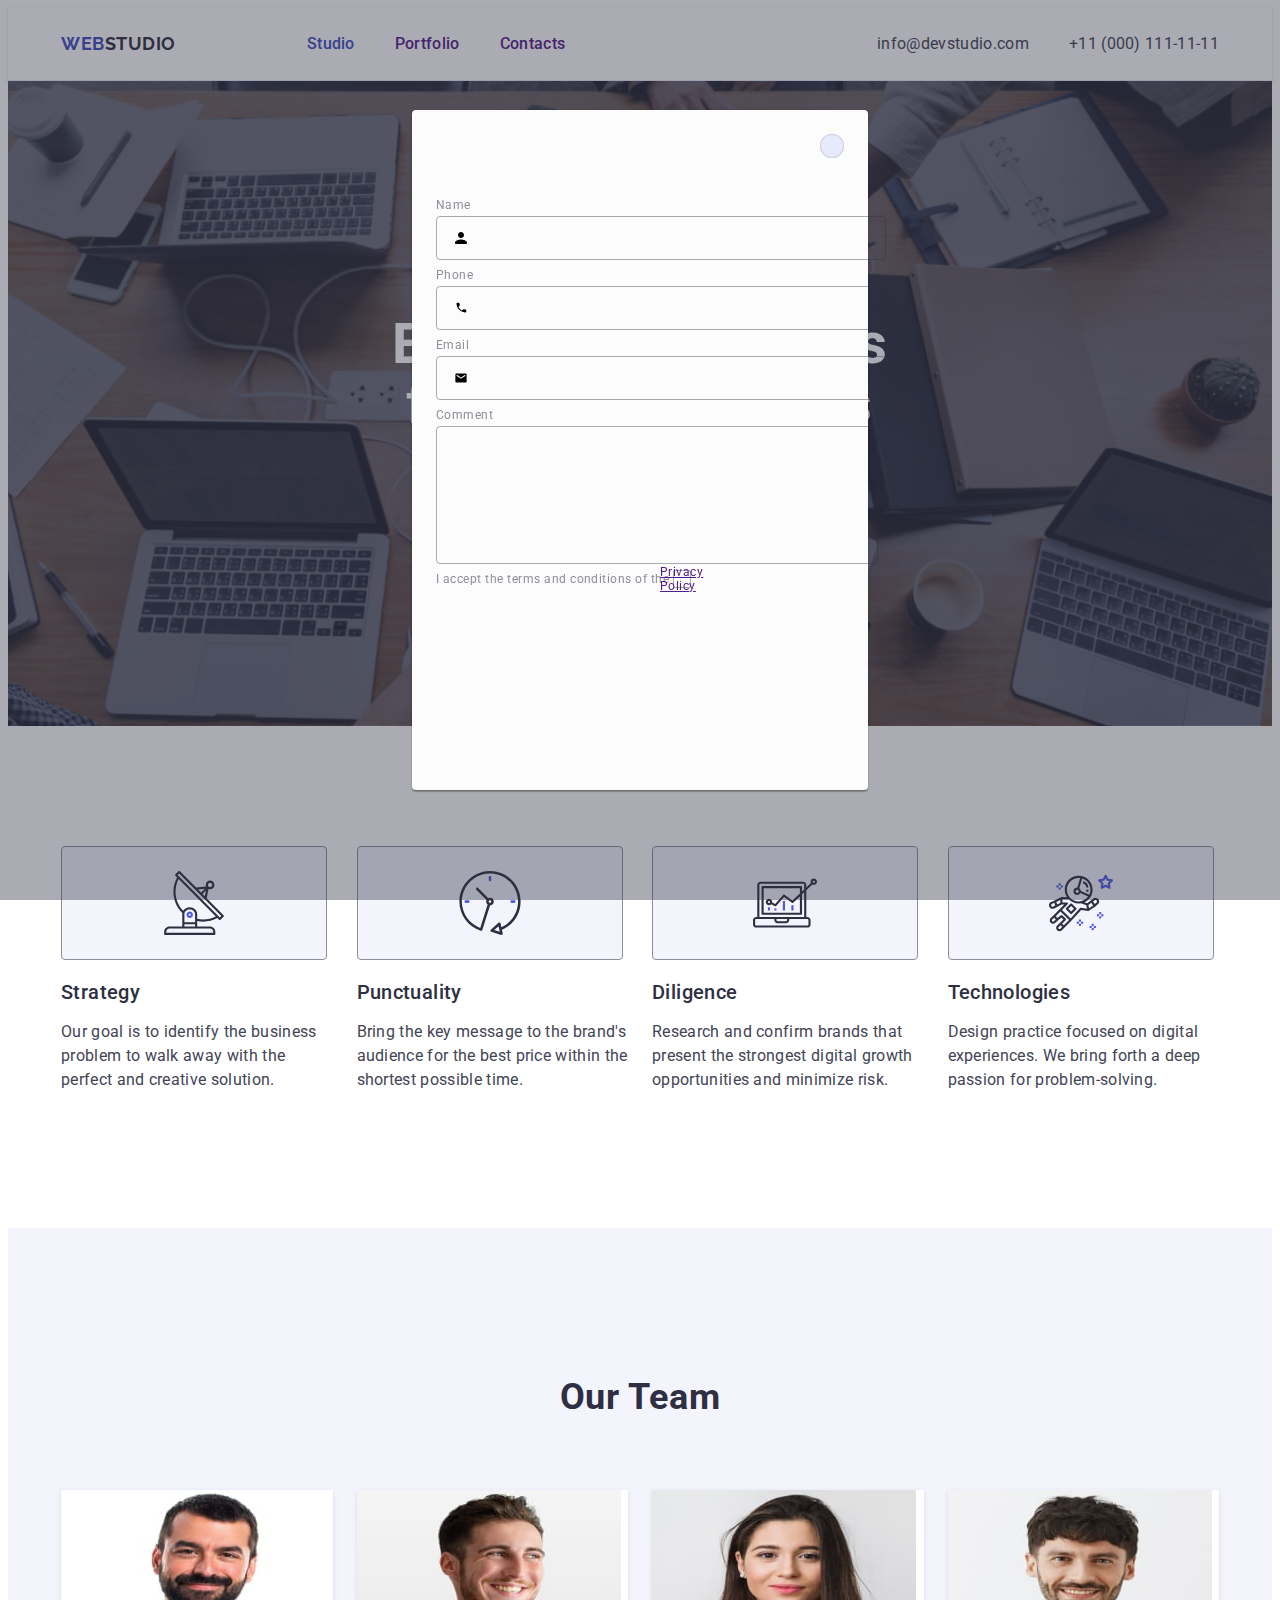
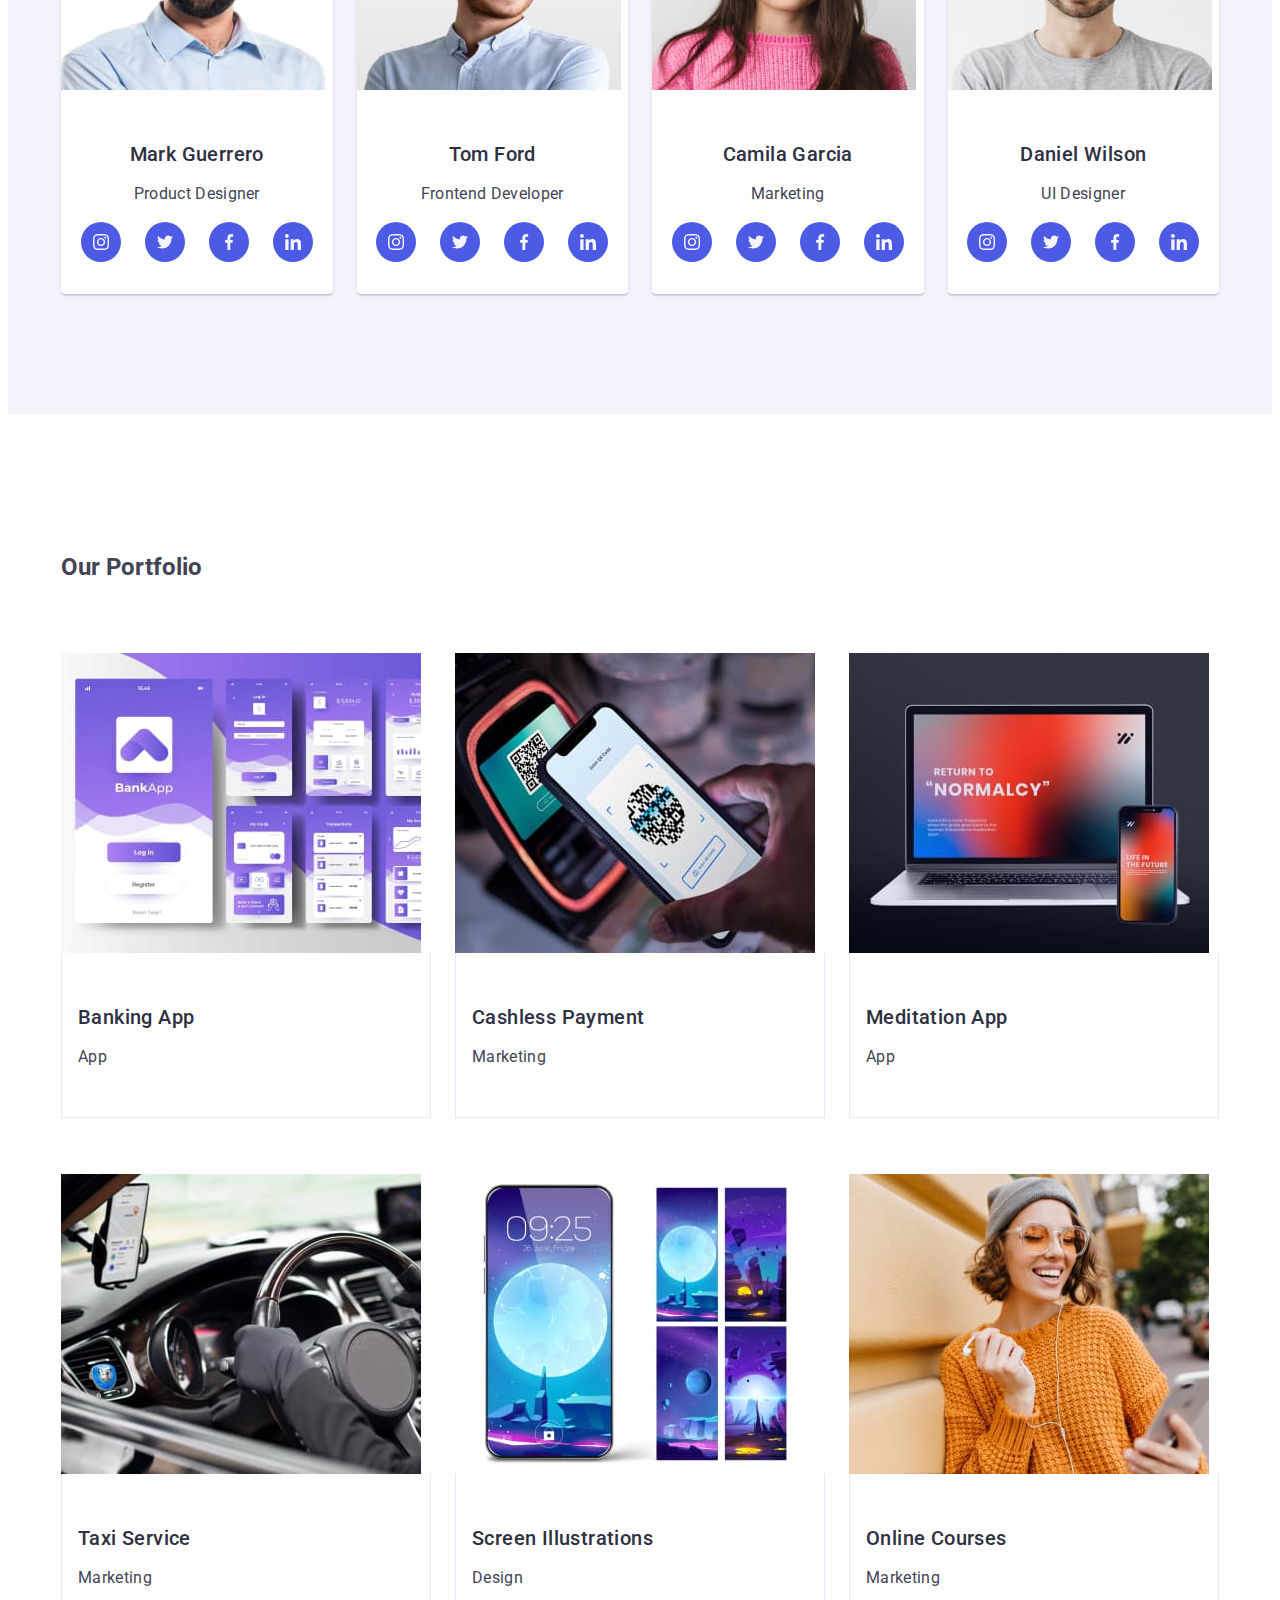
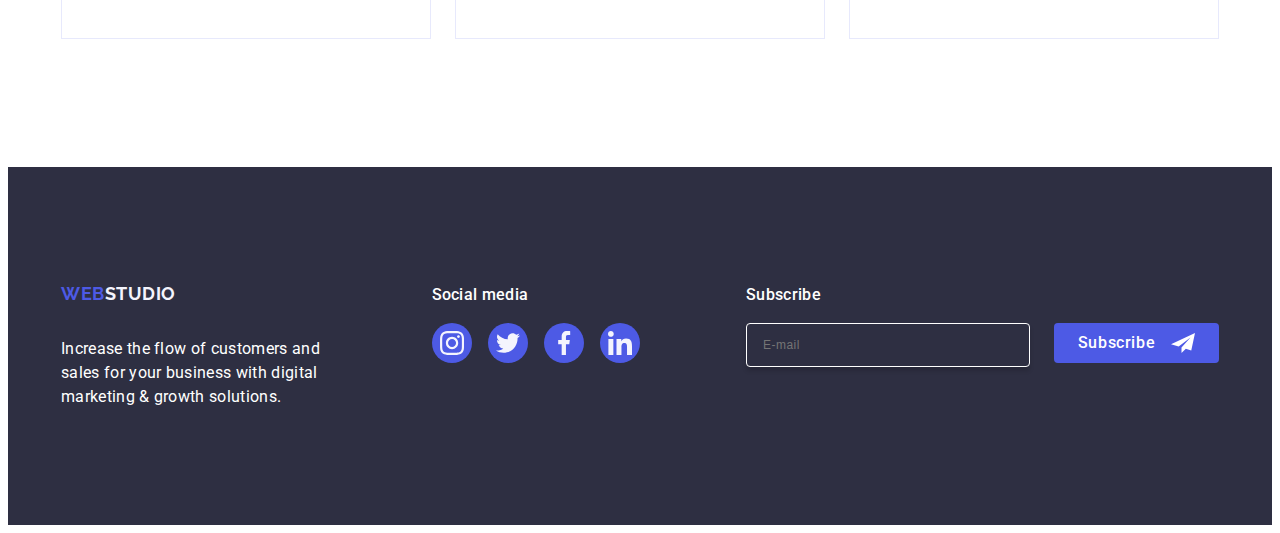
==== commit 331f3dfb: "fix" ====
--- a/index.html
+++ b/index.html
@@ -513,14 +513,14 @@
         </button>
         <p class="modal-title"></p>
         <form>
-          <div class="first-form-cont">
+          <div class="input-block-cont">
             <label for="user-name" class="modal-label">Name</label>
             <div class="form name-cont">
               <input
                 type="text"
                 id="user-name"
                 name="user-name"
-                class="input name-input"
+                class="modal-input"
               />
               <svg width="18" height="24" class="modal-svg">
                 <use href="./images/icons.svg#icon-person-black"></use>
@@ -528,14 +528,14 @@
             </div>
           </div>
 
-          <div class="second-form-cont">
+          <div class="input-block-cont">
             <label for="user-phome" class="modal-label">Phone</label>
             <div class="form phome-cont">
               <input
                 type="text"
                 id="user-phome"
                 name="user-phome"
-                class="input phone-input"
+                class="modal-input"
               />
               <svg width="18" height="24" class="modal-svg">
                 <use href="./images/icons.svg#icon-phone-black"></use>
@@ -543,14 +543,14 @@
             </div>
           </div>
 
-          <div class="third-form-cont">
+          <div class="input-block-cont">
             <label for="user-enail" class="modal-label">Email</label>
             <div class="form enail-cont">
               <input
                 type="text"
                 id="user-enail"
                 name="user-enail"
-                class="input email-input"
+                class="modal-input"
               />
               <svg width="18" height="24" class="modal-svg">
                 <use href="./images/icons.svg#icon-email-black"></use>
@@ -577,9 +577,8 @@
               id="user-privacy"
               value="true"
               name="user-privacy"
-              class="visually-hidden"
+              class="visually-hidden-input"
             />
-
             <label for="user-privacy" class="checkbox-label"
               >I accept the terms and conditions of the
               <span class="checkbox-label-span">
--- a/css/style.css
+++ b/css/style.css
@@ -591,7 +591,7 @@
   margin-bottom: 16px;
   line-height: 1.5;
 }
-.first-form-cont {
+.input-block-cont {
   margin-bottom: 8px;
 }
 .modal-label {
@@ -607,7 +607,7 @@
 }
 .name-cont {
 }
-.input {
+.modal-input {
   width: 100%;
   height: 40px;
   border: 1px solid rgba(46, 47, 66, 0.4);
@@ -617,10 +617,13 @@
   outline: transparent;
   transition: border-color 250ms cubic-bezier(0.4, 0, 0.2, 1);
 }
-.input:focus {
+.modal-input:focus {
   border-color: #4d6ae5;
 }
-.name-input {
+.visually-hidden-input:checked .checkbox-label-span {
+  background-color: #404bbf;
+  border: none;
+  fill: #f4f4fd;
 }
 .modal-svg {
   position: absolute;
@@ -629,21 +632,14 @@
   transform: translateY(-50%);
   transition: fill 250ms cubic-bezier(0.4, 0, 0.2, 1);
 }
-.modal-svg:focus {
+.modal-input:focus .modal-svg {
   fill: #4f6ae5;
 }
-.second-form-cont {
-}
 .phome-cont {
 }
-.phone-input {
-}
-.third-form-cont {
-}
 .enail-cont {
 }
-.email-input {
-}
+
 .fourth-form-cont {
 }
 .modal-textarea {
@@ -655,21 +651,34 @@
   color: rgba(46, 47, 66, 0.4);
   border-radius: 4px;
   background-color: transparent;
+  border: 1px solid rgba(46, 47, 66, 0.4);
   padding: 8px 16px;
   outline: transparent;
   resize: none;
-  transition: border 250ms cubic-bezier(0.4, 0, 0.2, 1);
+  transition: border-color 250ms cubic-bezier(0.4, 0, 0.2, 1);
 }
 .modal-textarea:focus {
   border-color: #4d6ae5;
 }
 .fifth-form-cont {
   margin-bottom: 15px;
+}
+.visually-hidden-input {
+  position: absolute;
+  width: 1px;
+  height: 1px;
+  margin: -1px;
+  border: 0;
+  padding: 0;
+  white-space: nowrap;
+  clip-path: inset(100%);
+  clip: rect(0 0 0 0);
+  overflow: hidden;
 }
 .checkbox-label {
   font-size: 12px;
   line-height: 1.17;
-  letter-spacing: 0.02em;
+  letter-spacing: 0.04em;
   color: #8e8f99;
 }
 .checkbox-label-span {
@@ -677,13 +686,13 @@
   height: 16px;
   border: 1px solid rgba(46, 47, 66, 0.4);
   border-radius: 2px;
+  display: inline-flex;
+  align-items: center;
+  justify-content: center;
+  fill: transparent;
   transition: background-color 250ms cubic-bezier(0.4, 0, 0.2, 1),
     border 250ms cubic-bezier(0.4, 0, 0.2, 1),
     fill 250ms cubic-bezier(0.4, 0, 0.2, 1);
-  display: inline-flex;
-  align-items: center;
-  justify-content: center;
-  fill: transparent;
 }
 .checkbox-label-span-svg {
 }
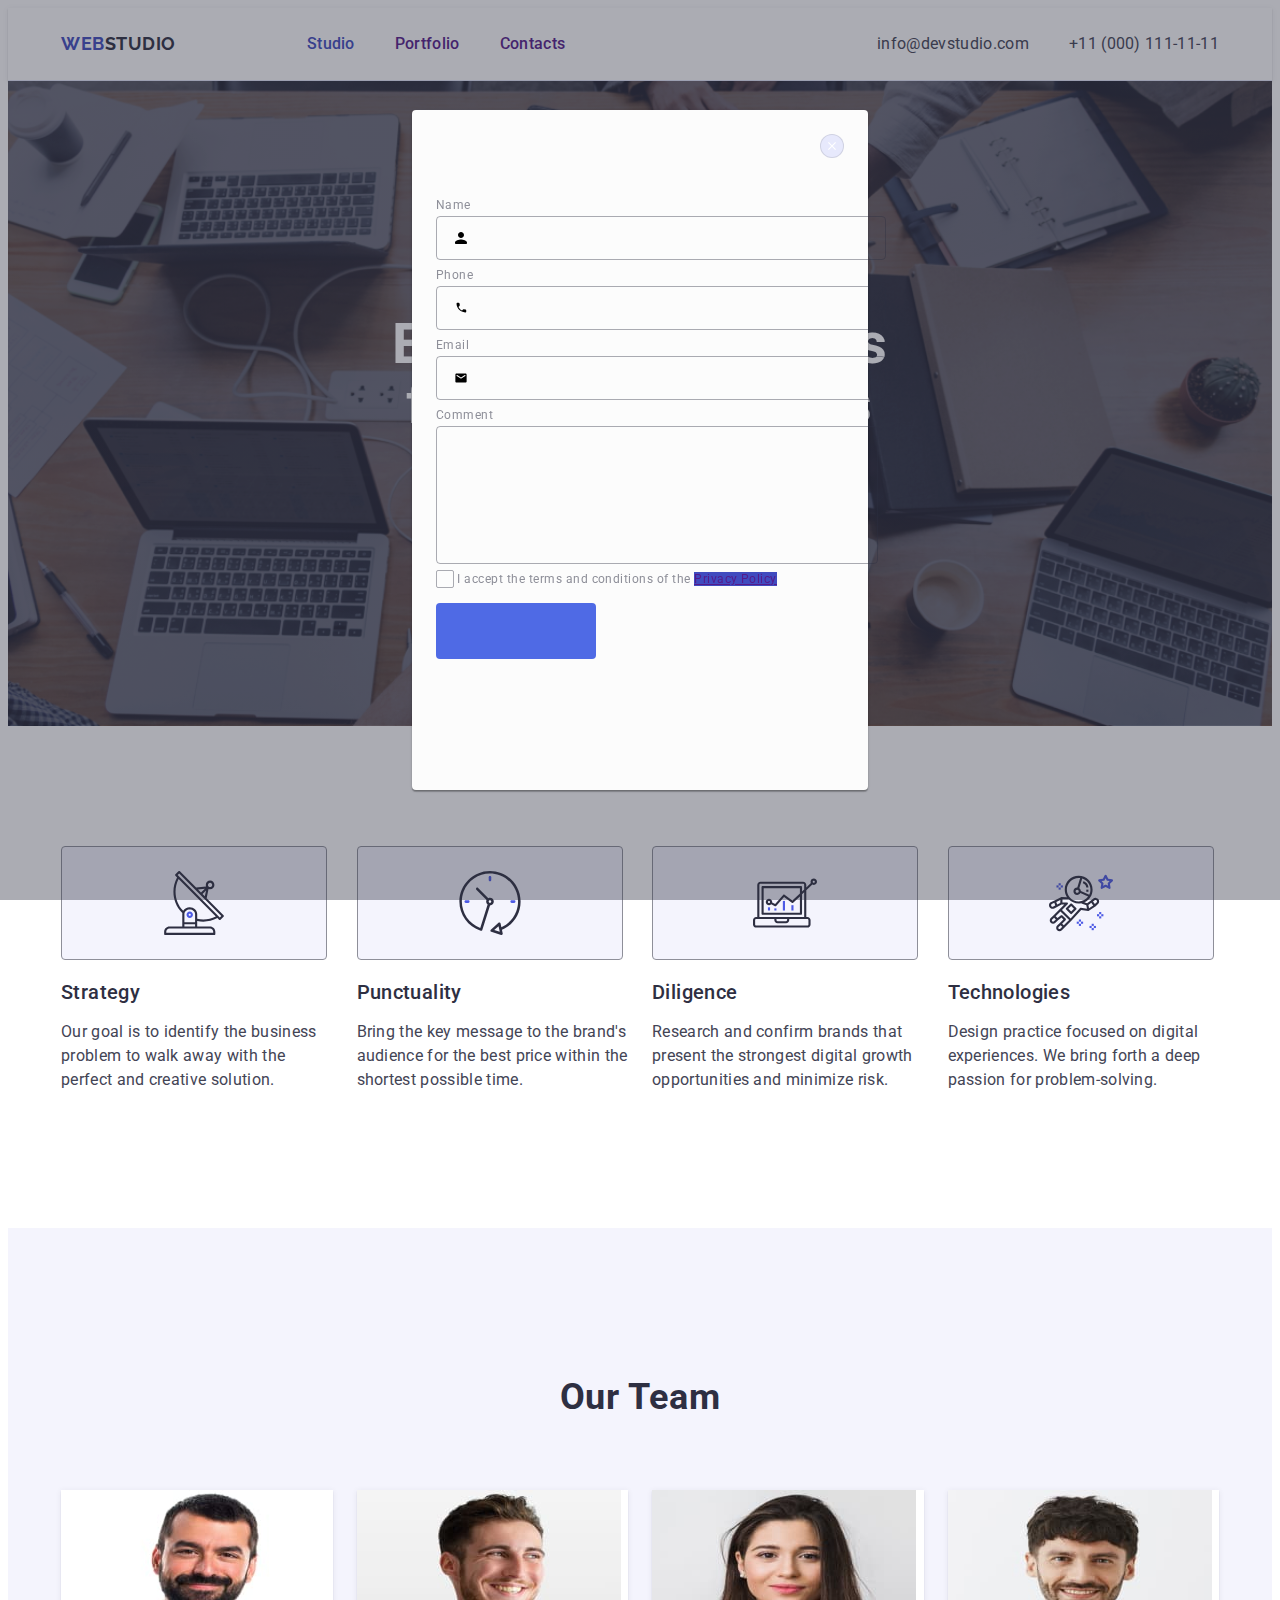
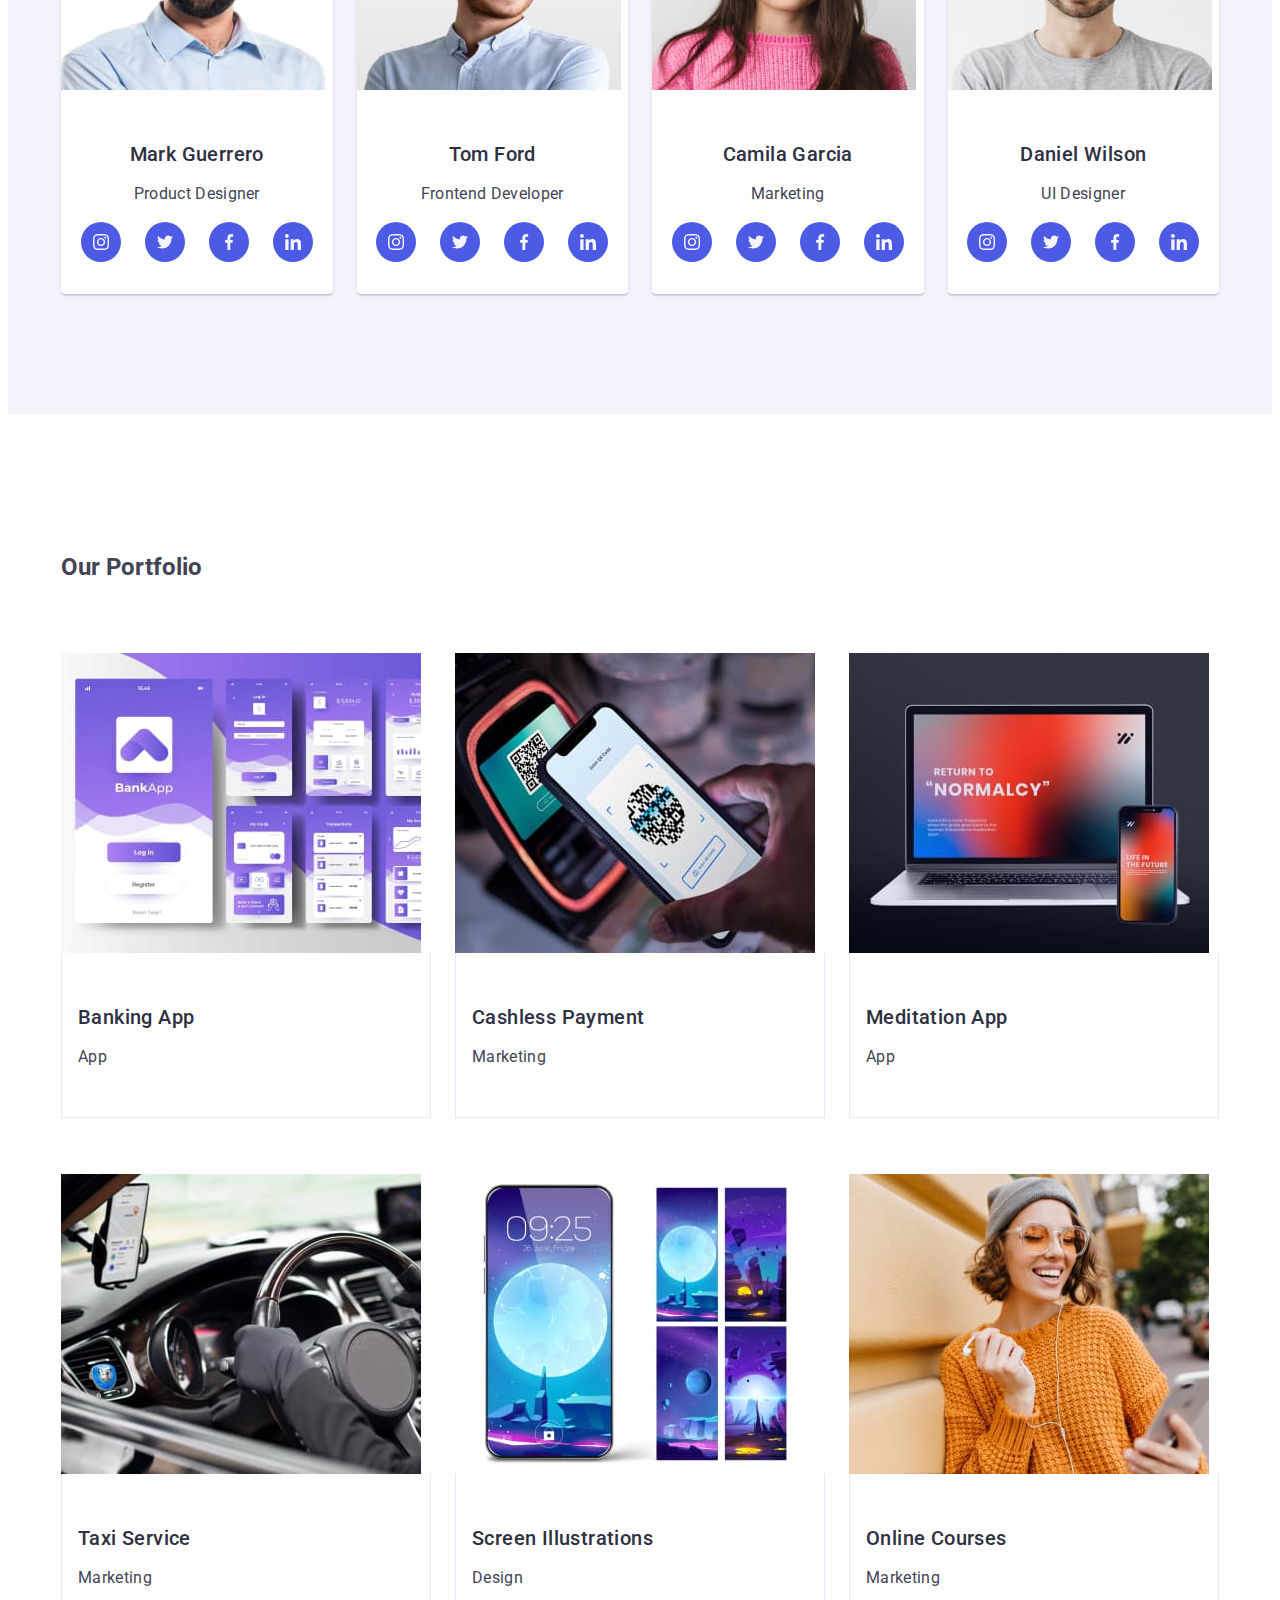
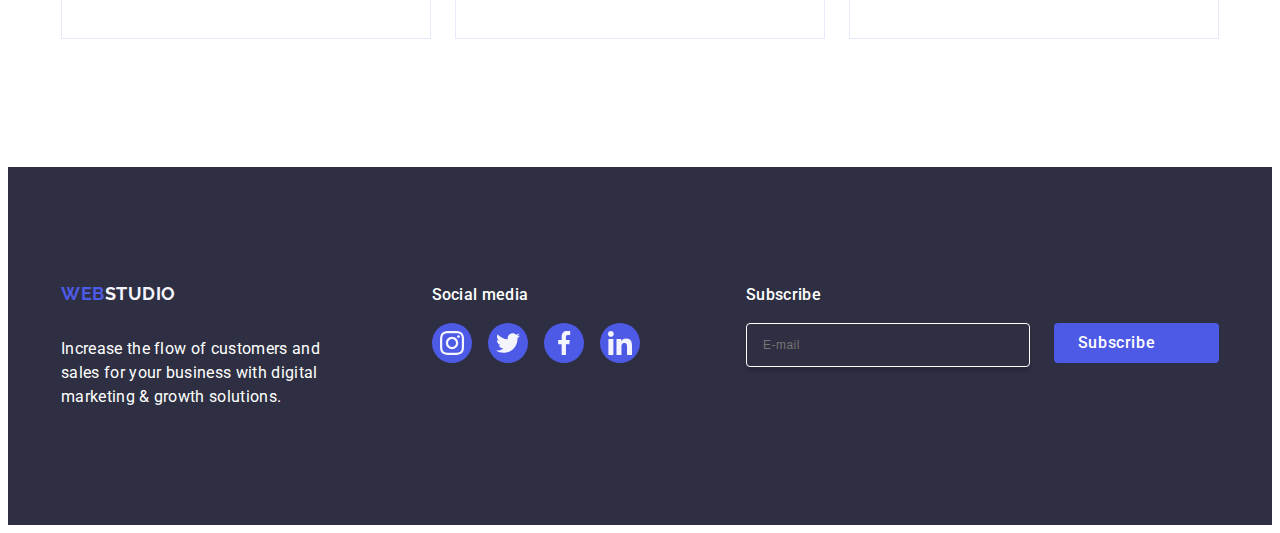
==== commit 23d9ba58: "design send button" ====
--- a/index.html
+++ b/index.html
@@ -577,19 +577,19 @@
               id="user-privacy"
               value="true"
               name="user-privacy"
-              class="visually-hidden-input"
+              class="visually-hidden"
             />
-            <label for="user-privacy" class="checkbox-label"
-              >I accept the terms and conditions of the
+            <label for="user-privacy" class="checkbox-label">
               <span class="checkbox-label-span">
                 <svg width="10" height="8" class="checkbox-label-span-svg">
-                  <use href=""></use>
-                </svg>
-                <a href="">Privacy Policy</a>
+                  <use href="./images/icons.svg#icon-checkmark"></use>
+                </svg>
               </span>
+              I accept the terms and conditions of the
+              <a href="" class="modal-link">Privacy Policy</a>
             </label>
           </div>
-          <button class="modal-button"></button>
+          <button class="modal-button-send"></button>
         </form>
       </div>
     </div>
--- a/css/style.css
+++ b/css/style.css
@@ -620,7 +620,7 @@
 .modal-input:focus {
   border-color: #4d6ae5;
 }
-.visually-hidden-input:checked .checkbox-label-span {
+.fifth-form-cont > input:checked .checkbox-label-span {
   background-color: #404bbf;
   border: none;
   fill: #f4f4fd;
@@ -663,7 +663,7 @@
 .fifth-form-cont {
   margin-bottom: 15px;
 }
-.visually-hidden-input {
+.visually-hidden {
   position: absolute;
   width: 1px;
   height: 1px;
@@ -696,3 +696,19 @@
 }
 .checkbox-label-span-svg {
 }
+.modal-link {
+  background-color: #404bbf;
+}
+.modal-button-send {
+  display: block;
+  min-width: 160px;
+  height: 56px;
+  font-weight: 500;
+  line-height: 1.5;
+  letter-spacing: 0.04em;
+  color: #ffffff;
+  background-color: #4f6ae5;
+  border: none;
+  border-radius: 4px;
+  transition: background-color 250ms cubic-bezier(0.4, 0, 0.2, 1);
+}
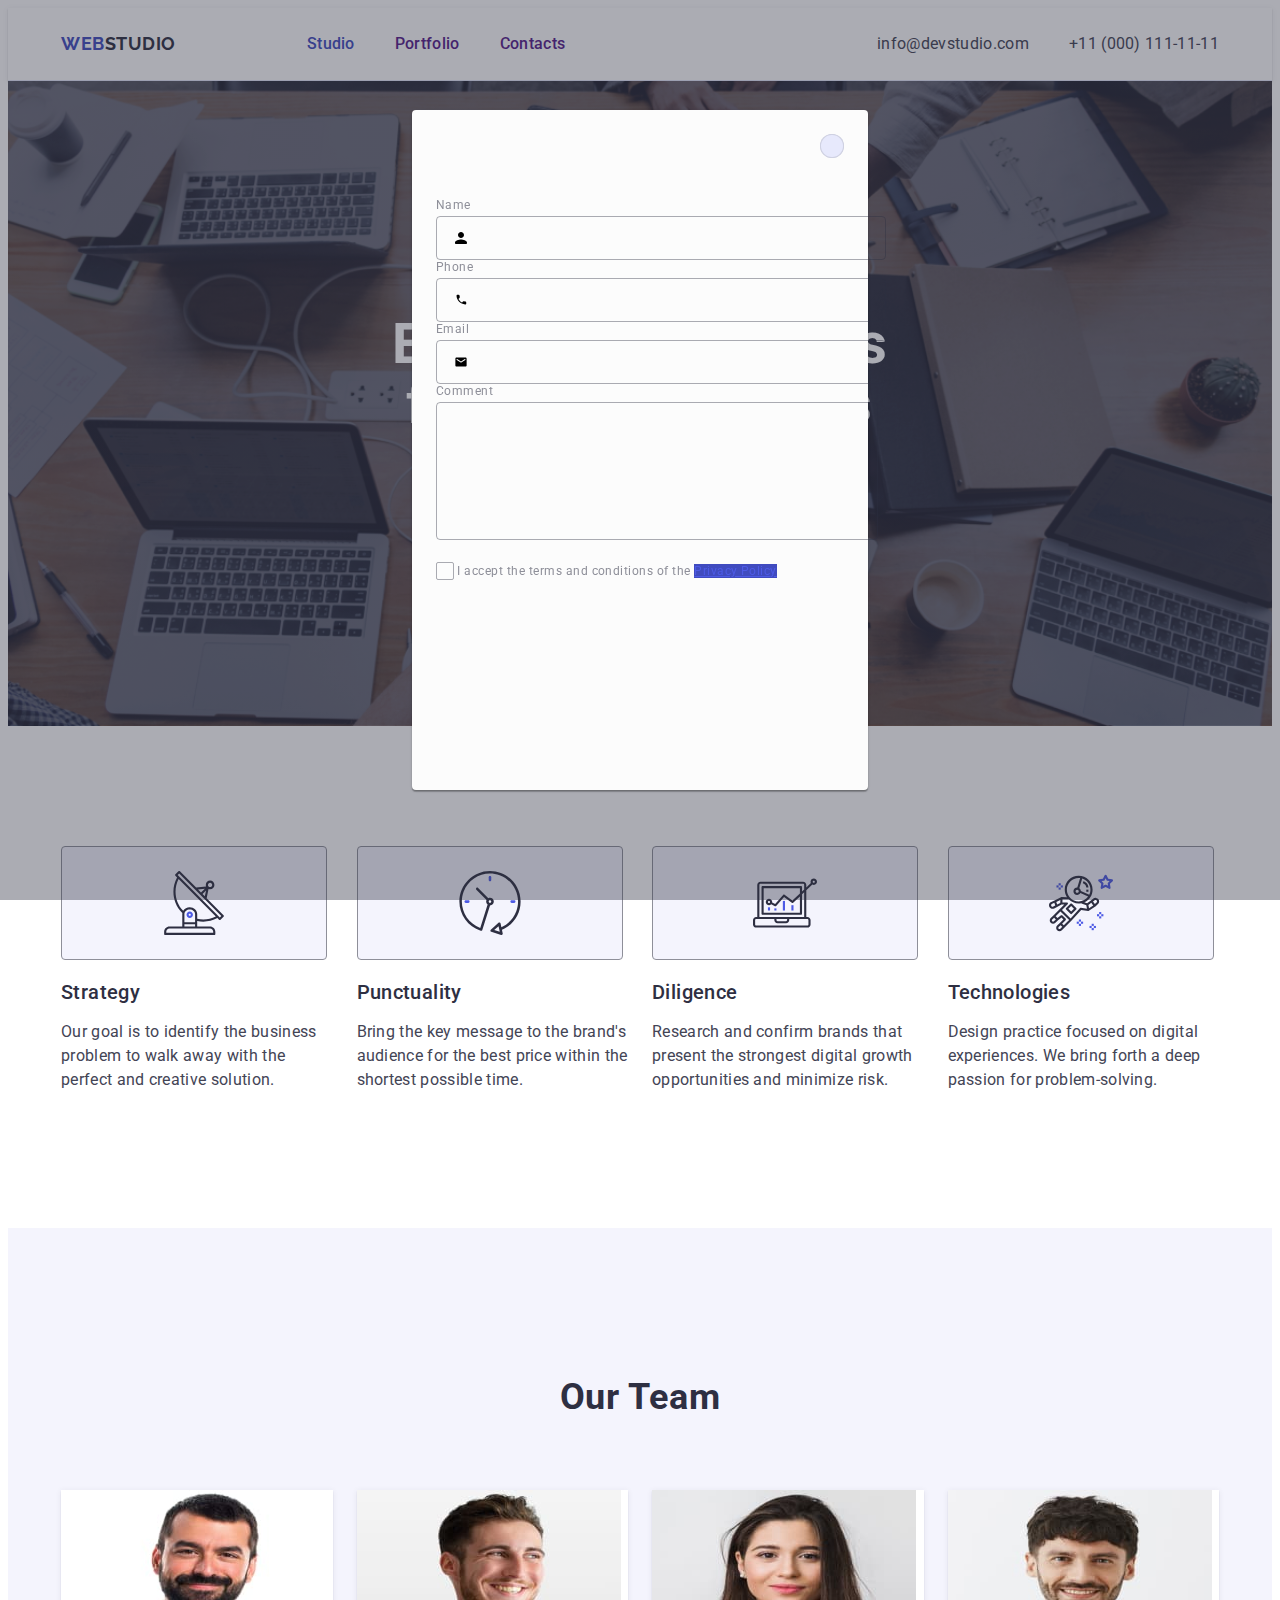
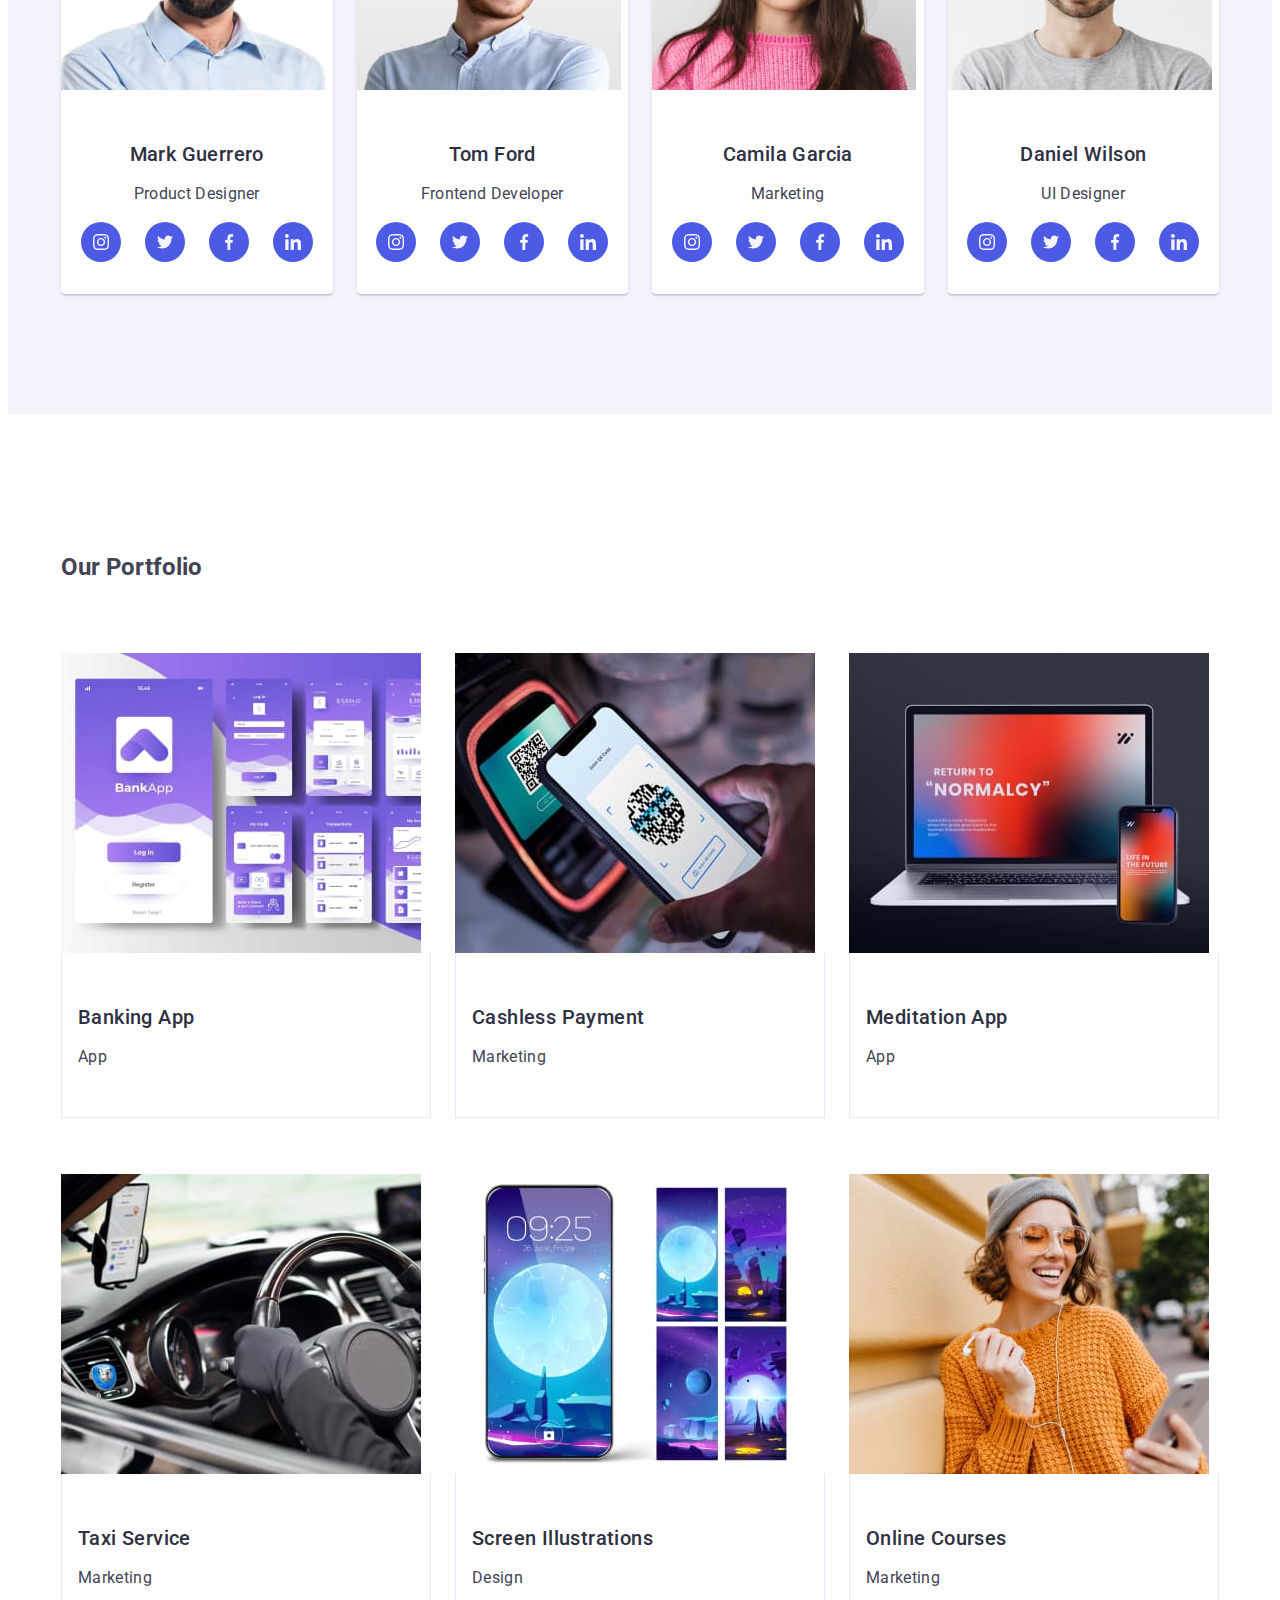
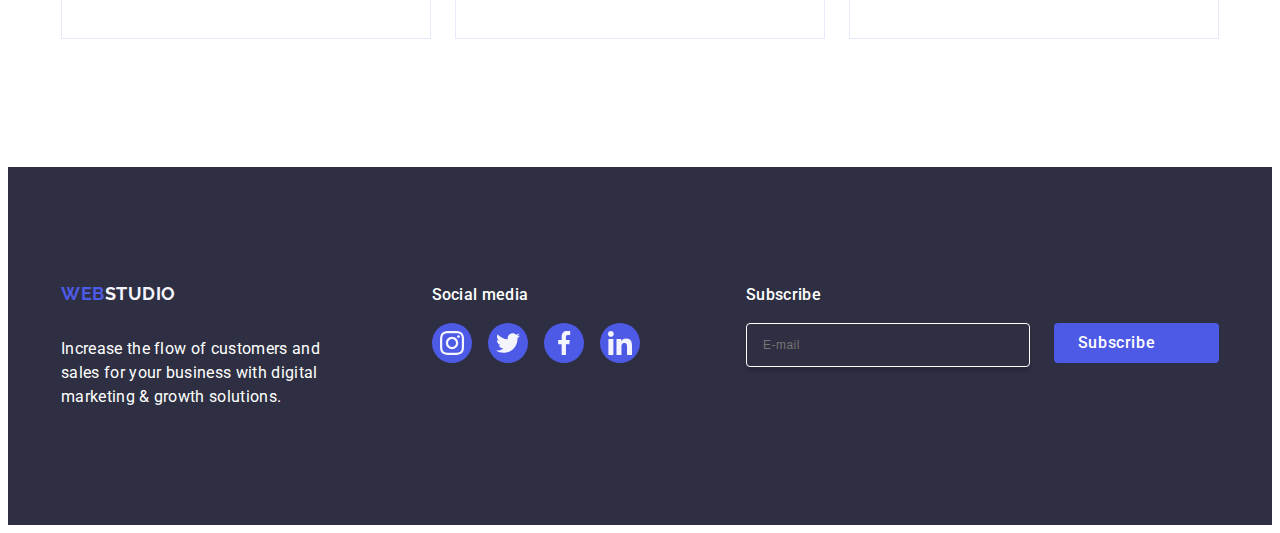
==== commit 70e2f972: "fix" ====
--- a/index.html
+++ b/index.html
@@ -515,7 +515,7 @@
         <form>
           <div class="input-block-cont">
             <label for="user-name" class="modal-label">Name</label>
-            <div class="form name-cont">
+            <div class="input-cont">
               <input
                 type="text"
                 id="user-name"
@@ -530,7 +530,7 @@
 
           <div class="input-block-cont">
             <label for="user-phome" class="modal-label">Phone</label>
-            <div class="form phome-cont">
+            <div class="input-cont">
               <input
                 type="text"
                 id="user-phome"
@@ -545,7 +545,7 @@
 
           <div class="input-block-cont">
             <label for="user-enail" class="modal-label">Email</label>
-            <div class="form enail-cont">
+            <div class="input-cont">
               <input
                 type="text"
                 id="user-enail"
@@ -589,7 +589,7 @@
               <a href="" class="modal-link">Privacy Policy</a>
             </label>
           </div>
-          <button class="modal-button-send"></button>
+          <button class="modal-button"></button>
         </form>
       </div>
     </div>
--- a/css/style.css
+++ b/css/style.css
@@ -591,7 +591,7 @@
   margin-bottom: 16px;
   line-height: 1.5;
 }
-.input-block-cont {
+.form-cont {
   margin-bottom: 8px;
 }
 .modal-label {
@@ -602,11 +602,10 @@
   display: block;
   margin-bottom: 4px;
 }
-.form {
+.input-cont {
   position: relative;
 }
-.name-cont {
-}
+
 .modal-input {
   width: 100%;
   height: 40px;
@@ -620,7 +619,7 @@
 .modal-input:focus {
   border-color: #4d6ae5;
 }
-.fifth-form-cont > input:checked .checkbox-label-span {
+.fifth-form-cont > input:checked + .checkbox-label > .checkbox-label-span {
   background-color: #404bbf;
   border: none;
   fill: #f4f4fd;
@@ -635,12 +634,9 @@
 .modal-input:focus .modal-svg {
   fill: #4f6ae5;
 }
-.phome-cont {
-}
-.enail-cont {
-}
 
 .fourth-form-cont {
+  margin-bottom: 16px;
 }
 .modal-textarea {
   width: 100%;
@@ -657,11 +653,11 @@
   resize: none;
   transition: border-color 250ms cubic-bezier(0.4, 0, 0.2, 1);
 }
-.modal-textarea:focus {
+.modal-textarea:focus + .fifth-form-cont > input:active {
   border-color: #4d6ae5;
 }
 .fifth-form-cont {
-  margin-bottom: 15px;
+  margin-bottom: 24px;
 }
 .visually-hidden {
   position: absolute;
@@ -698,17 +694,19 @@
 }
 .modal-link {
   background-color: #404bbf;
+  color: #4d5ae5;
 }
 .modal-button-send {
   display: block;
-  min-width: 160px;
+  min-width: 169px;
   height: 56px;
   font-weight: 500;
   line-height: 1.5;
   letter-spacing: 0.04em;
   color: #ffffff;
-  background-color: #4f6ae5;
+  background-color: #4d5ae5;
   border: none;
   border-radius: 4px;
   transition: background-color 250ms cubic-bezier(0.4, 0, 0.2, 1);
-}
+  cursor: pointer;
+}
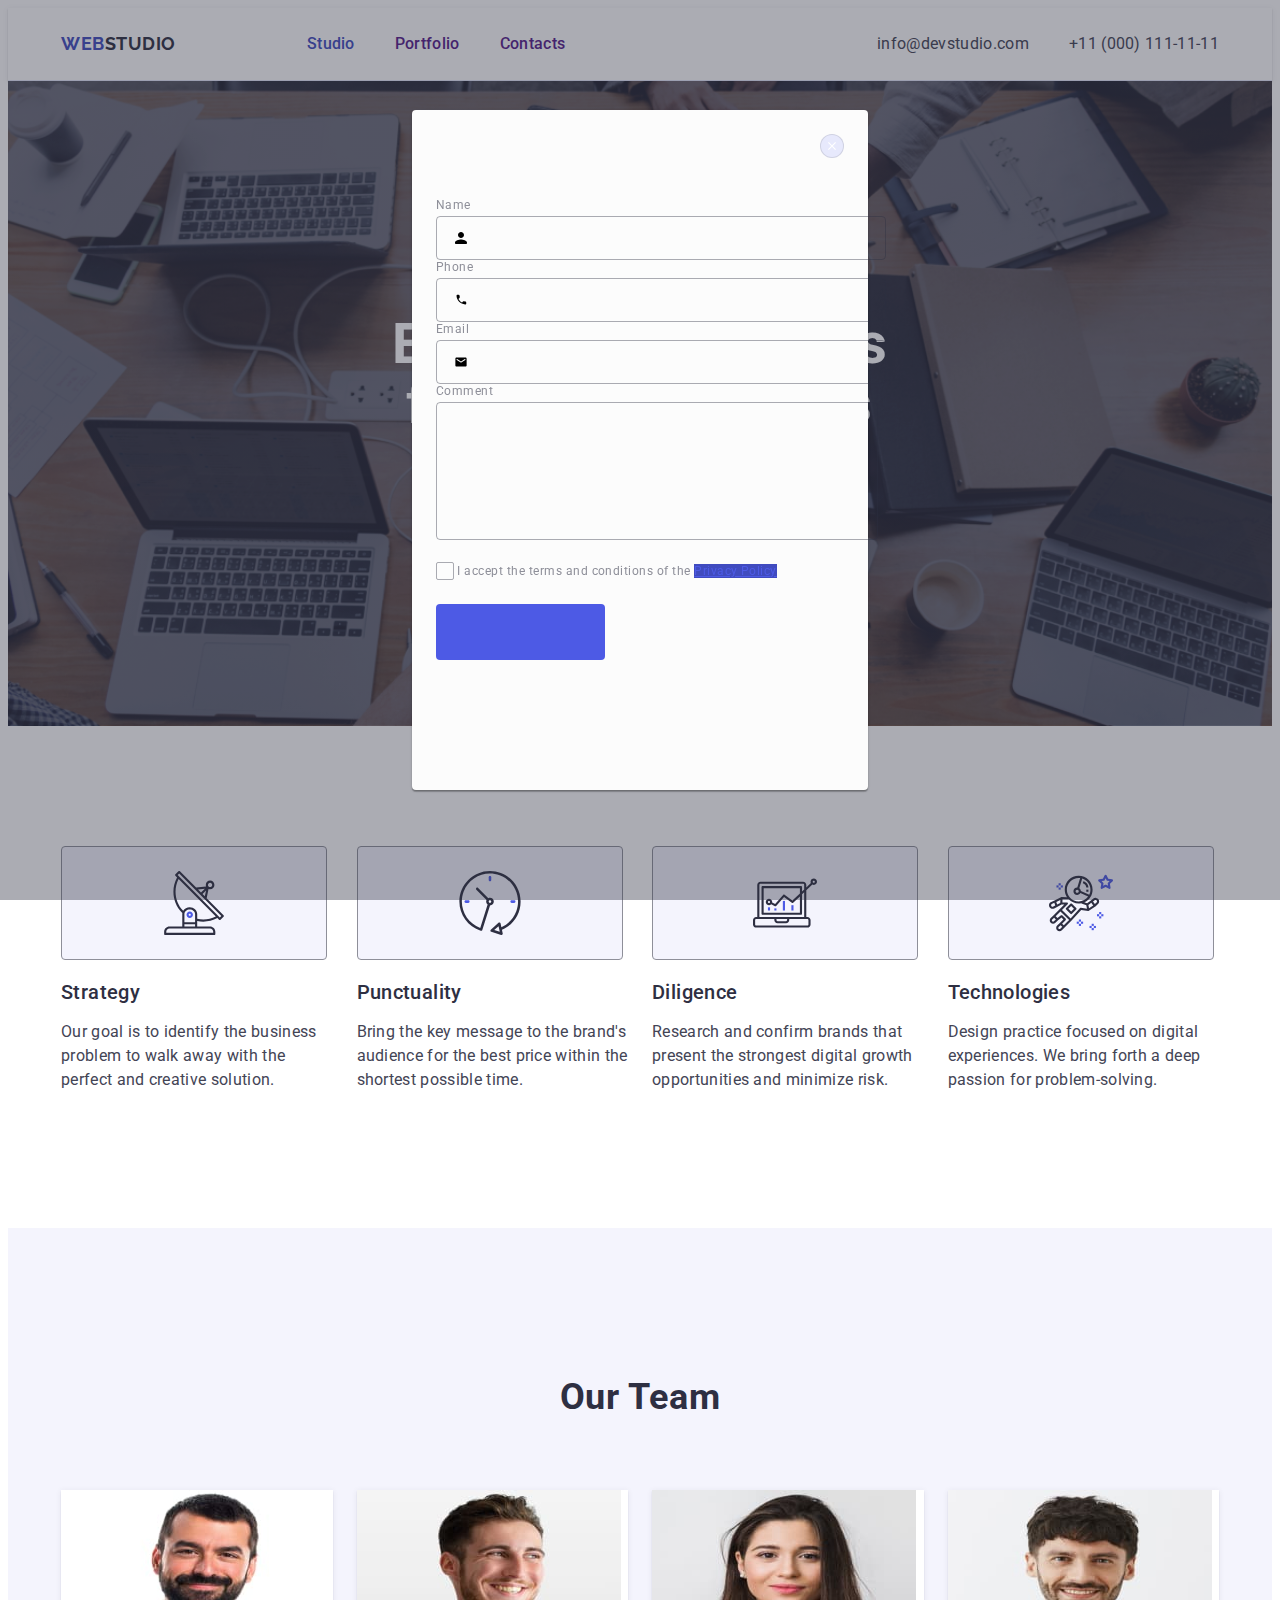
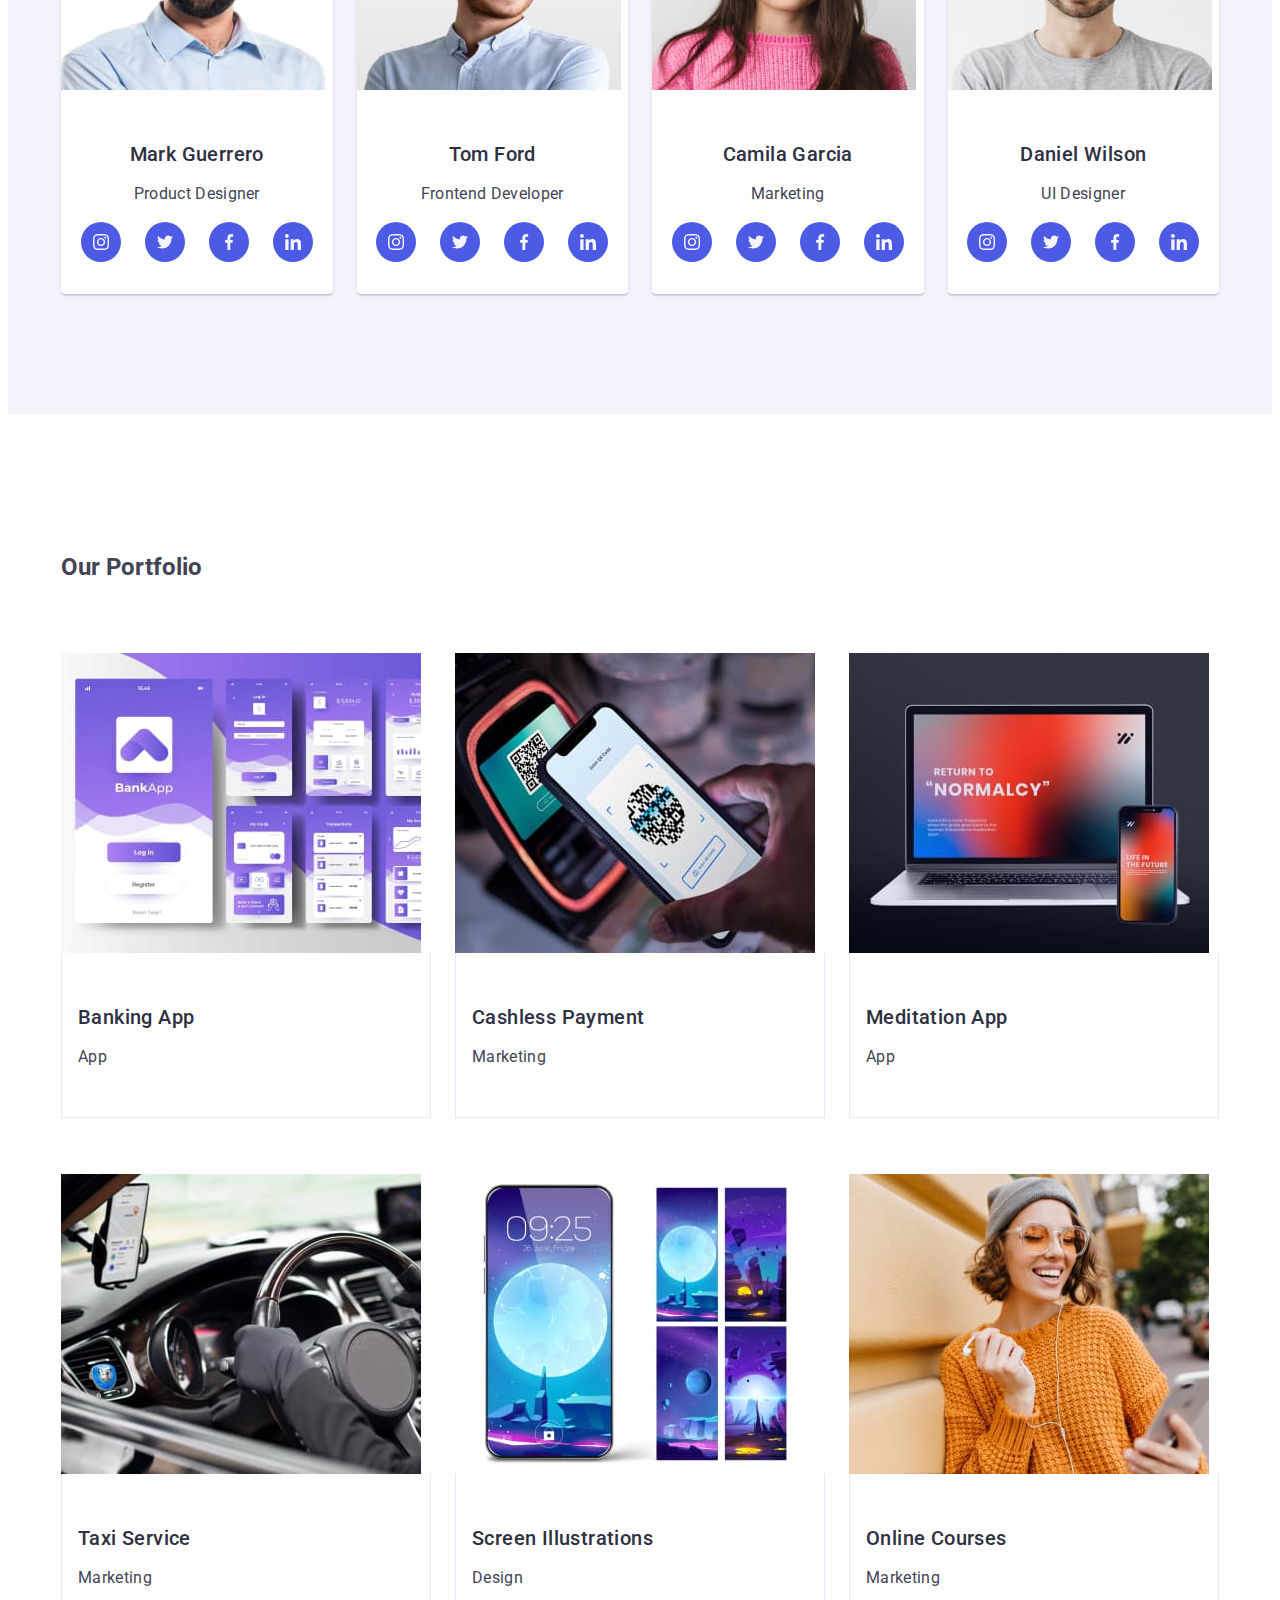
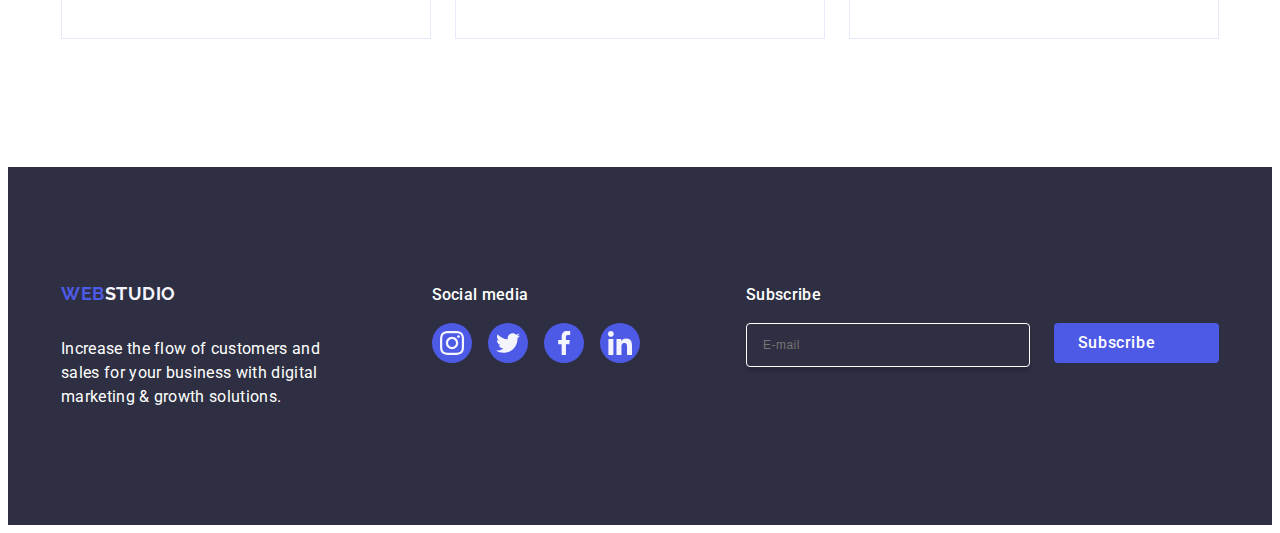
==== commit 9fa50fb7: "fix button" ====
--- a/index.html
+++ b/index.html
@@ -589,7 +589,7 @@
               <a href="" class="modal-link">Privacy Policy</a>
             </label>
           </div>
-          <button class="modal-button"></button>
+          <button class="modal-button-send"></button>
         </form>
       </div>
     </div>
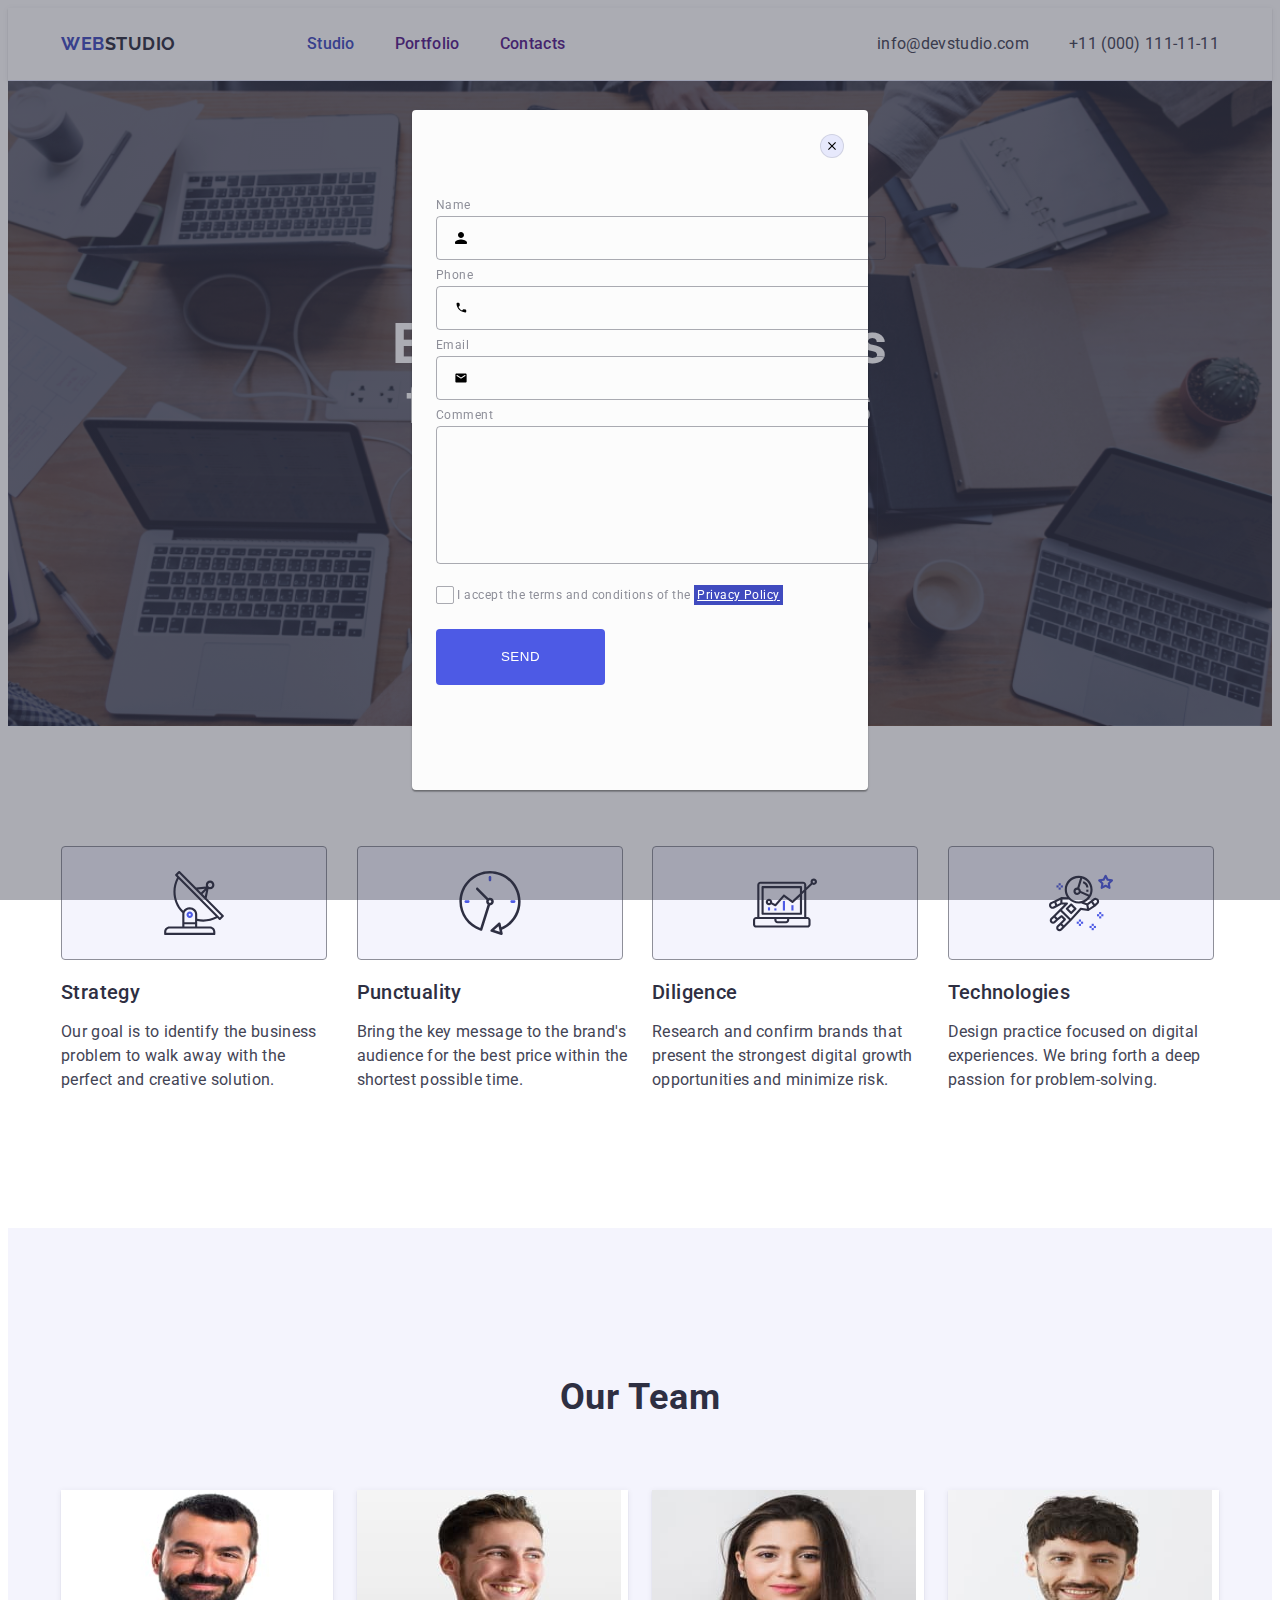
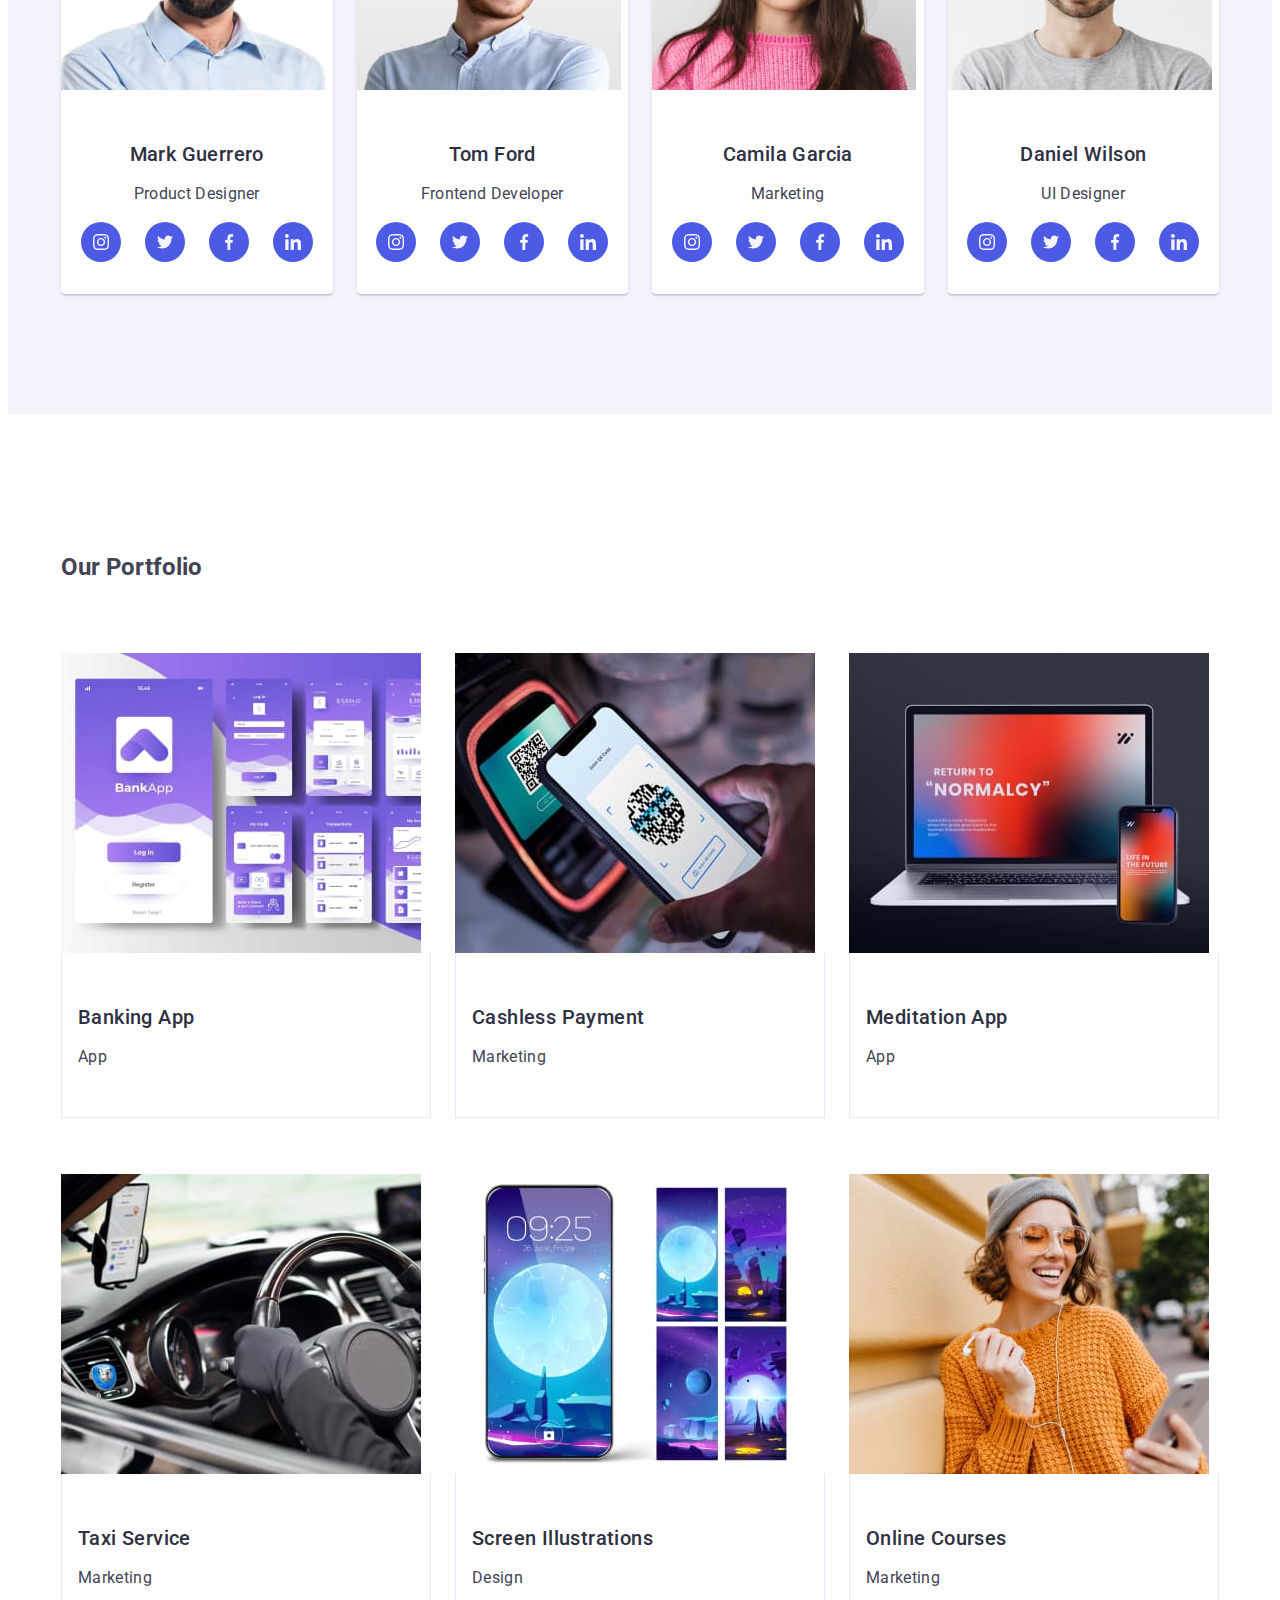
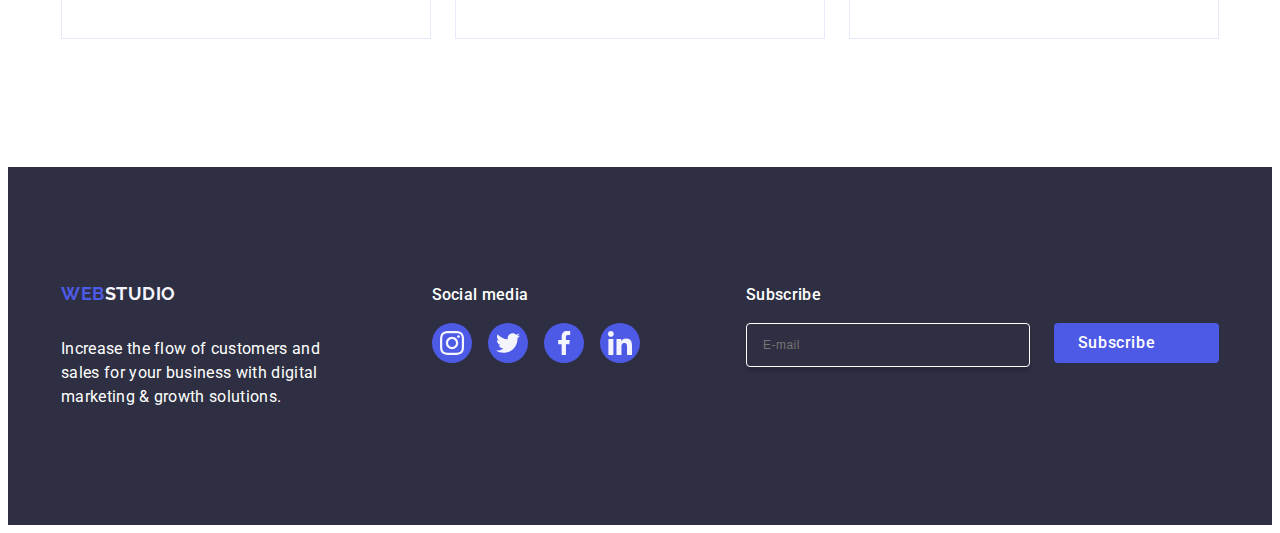
==== commit 44dcac1d: "fix" ====
--- a/index.html
+++ b/index.html
@@ -589,7 +589,7 @@
               <a href="" class="modal-link">Privacy Policy</a>
             </label>
           </div>
-          <button class="modal-button-send"></button>
+          <button class="modal-button-send">SEND</button>
         </form>
       </div>
     </div>
--- a/css/style.css
+++ b/css/style.css
@@ -566,7 +566,6 @@
   border-radius: 50%;
   border: 1px solid rgba(0, 0, 0, 0.1);
   cursor: pointer;
-  fill: #000000;
 
   transition: background-color 250ms cubic-bezier(0.4, 0, 0.2, 1),
     border 250ms cubic-bezier(0.4, 0, 0.2, 1);
@@ -576,8 +575,11 @@
   background-color: #404bbf;
   border: none;
 }
+.modal-button-svg {
+  fill: #000000;
+}
 .modal-button:focus,
-.modal-button:hover,
+.modal-button:hover
 .modal-button-svg {
   transition: fill 250ms cubic-bezier(0.4, 0, 0.2, 1);
   fill: #ffffff;
@@ -591,7 +593,8 @@
   margin-bottom: 16px;
   line-height: 1.5;
 }
-.form-cont {
+.form-cont,
+.input-block-cont {
   margin-bottom: 8px;
 }
 .modal-label {
@@ -605,7 +608,6 @@
 .input-cont {
   position: relative;
 }
-
 .modal-input {
   width: 100%;
   height: 40px;
@@ -617,12 +619,7 @@
   transition: border-color 250ms cubic-bezier(0.4, 0, 0.2, 1);
 }
 .modal-input:focus {
-  border-color: #4d6ae5;
-}
-.fifth-form-cont > input:checked + .checkbox-label > .checkbox-label-span {
-  background-color: #404bbf;
-  border: none;
-  fill: #f4f4fd;
+  border: #4d5ae5;
 }
 .modal-svg {
   position: absolute;
@@ -631,10 +628,9 @@
   transform: translateY(-50%);
   transition: fill 250ms cubic-bezier(0.4, 0, 0.2, 1);
 }
-.modal-input:focus .modal-svg {
-  fill: #4f6ae5;
-}
-
+.modal-input:focus + .modal-svg {
+  fill: #4d5ae5;
+}
 .fourth-form-cont {
   margin-bottom: 16px;
 }
@@ -653,11 +649,16 @@
   resize: none;
   transition: border-color 250ms cubic-bezier(0.4, 0, 0.2, 1);
 }
-.modal-textarea:focus + .fifth-form-cont > input:active {
-  border-color: #4d6ae5;
+.modal-textarea:focus {
+  border: #4d5ae5;
 }
 .fifth-form-cont {
   margin-bottom: 24px;
+}
+.fifth-form-cont > input:checked + .checkbox-label > .checkbox-label-span {
+  background-color: #404bbf;
+  border: none;
+  fill: #f4f4fd;
 }
 .visually-hidden {
   position: absolute;
@@ -693,8 +694,10 @@
 .checkbox-label-span-svg {
 }
 .modal-link {
+  display: inline-flex;
+  padding: 3px;
   background-color: #404bbf;
-  color: #4d5ae5;
+  color: #ffffff;
 }
 .modal-button-send {
   display: block;
